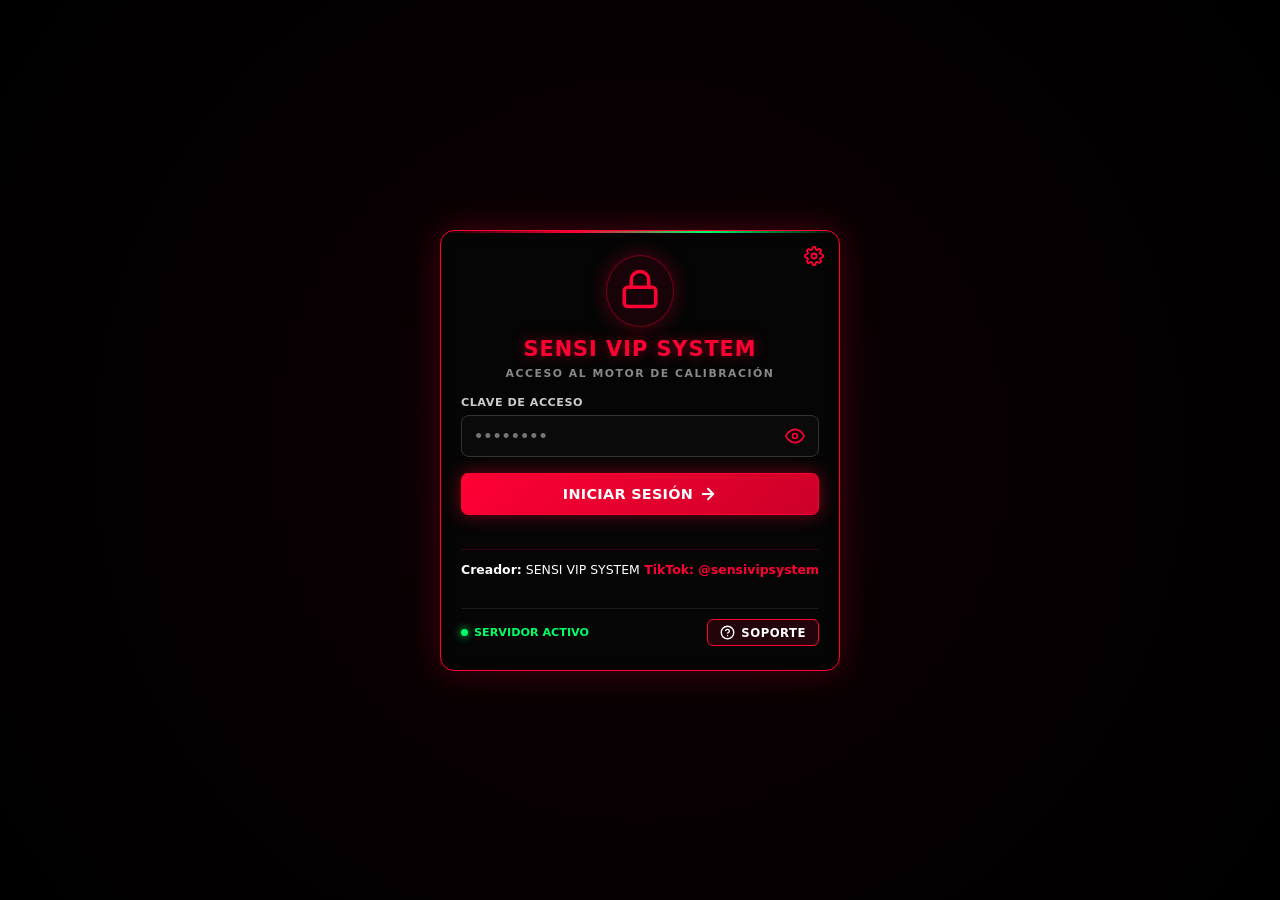
==== index.html @ 6192cde0 "Add files via upload" ====
<!DOCTYPE html>
<html lang="es">
<head>
    <meta charset="UTF-8">
    <meta name="viewport" content="width=device-width, initial-scale=1.0, maximum-scale=1.0, user-scalable=no, viewport-fit=cover">
    <meta http-equiv="Content-Security-Policy" content="default-src 'self' 'unsafe-inline' data: https:;">
    <meta http-equiv="X-Content-Type-Options" content="nosniff">
    <meta name="referrer" content="no-referrer">
    
    <!-- DESCRIPCIÓN PARA BUSCADORES -->
    <meta name="description" content="El mejor generador de sensibilidad para este 2026. Crea y ajusta sensividades perfectas para Free Fire, totalmente personalizables con sistemas inteligentes de precisión.">

    <!-- ICONO DE LA PÁGINA WEB (FAVICON REDONDO) -->
    <link rel="icon" type="image/png" href="https://ffpro12332100-lang.github.io/sensi-vip-system/a.png">
    <link rel="apple-touch-icon" href="https://ffpro12332100-lang.github.io/sensi-vip-system/a.png">

    <!-- VISTA PREVIA AUTOMÁTICA EN WHATSAPP / TELEGRAM / REDES -->
    <meta property="og:type" content="website">
    <meta property="og:title" content="SENSI VIP SYSTEM">
    <meta property="og:description" content="El mejor generador de sensibilidad para este 2026. Crea y ajusta sensividades perfectas para Free Fire, totalmente personalizables con sistemas inteligentes de precisión.">
    <meta property="og:image" content="https://ffpro12332100-lang.github.io/sensi-vip-system/a.png">
    <meta property="og:image:secure_url" content="https://ffpro12332100-lang.github.io/sensi-vip-system/a.png">
    <meta property="og:image:type" content="image/png">
    <meta property="og:image:width" content="300">
    <meta property="og:image:height" content="300">

    <!-- VERIFICACIÓN DE GOOGLE SEARCH CONSOLE -->
    <meta name="google-site-verification" content="googlee56103cd78a014b4" />

    <title>SENSI VIP SYSTEM</title>
    <link rel="stylesheet" href="styles.css">
</head>
<body>

    <!-- SECCIÓN DE LOGIN FUTURISTA HD+ -->
    <div class="login-card hd-card" id="loginCard">
        <button class="top-right-gear" onclick="abrirConfiguracion()" title="Configuración del Sistema">
            <svg width="20" height="20" viewBox="0 0 24 24" fill="none" stroke="#ff0033" stroke-width="2.2" stroke-linecap="round" stroke-linejoin="round">
                <path d="M12 15a3 3 0 1 0 0-6 3 3 0 0 0 0 6z" />
                <path d="M19.4 15a1.65 1.65 0 0 0 .33 1.82l.06.06a2 2 0 0 1 0 2.83 2 2 0 0 1-2.83 0l-.06-.06a1.65 1.65 0 0 0-1.82-.33 1.65 1.65 0 0 0-1 1.51V21a2 2 0 0 1-2 2 2 2 0 0 1-2-2v-.09A1.65 1.65 0 0 0 9 19.4a1.65 1.65 0 0 0-1.82.33l-.06.06a2 2 0 0 1-2.83 0 2 2 0 0 1 0-2.83l.06-.06a1.65 1.65 0 0 0 .33-1.82 1.65 1.65 0 0 0-1.51-1H3a2 2 0 0 1-2-2 2 2 0 0 1 2-2h.09A1.65 1.65 0 0 0 4.6 9a1.65 1.65 0 0 0-.33-1.82l-.06-.06a2 2 0 0 1 0-2.83 2 2 0 0 1 2.83 0l.06.06a1.65 1.65 0 0 0 1.82.33H9a1.65 1.65 0 0 0 1-1.51V3a2 2 0 0 1 2-2 2 2 0 0 1 2 2v.09a1.65 1.65 0 0 0 1 1.51 1.65 1.65 0 0 0 1.82-.33l.06-.06a2 2 0 0 1 2.83 0 2 2 0 0 1 0 2.83l-.06.06a1.65 1.65 0 0 0-.33 1.82V9a1.65 1.65 0 0 0 1.51 1H21a2 2 0 0 1 2 2 2 2 0 0 1-2 2h-.09a1.65 1.65 0 0 0-1.51 1z" />
            </svg>
        </button>

        <div class="login-header">
            <div class="login-logo-glow animate-pulse-glow">
                <svg width="42" height="42" viewBox="0 0 24 24" fill="none" stroke="#ff0033" stroke-width="2" stroke-linecap="round" stroke-linejoin="round">
                    <rect x="3" y="11" width="18" height="11" rx="2" ry="2"></rect>
                    <path d="M7 11V7a5 5 0 0 1 10 0v4"></path>
                </svg>
            </div>
            <h1 class="login-title">SENSI VIP SYSTEM</h1>
            <p class="login-subtitle">ACCESO AL MOTOR DE CALIBRACIÓN</p>
        </div>

        <form class="login-form" id="loginForm" onsubmit="procesarLogin(event)">
            <div class="input-group">
                <label for="loginKey">CLAVE DE ACCESO</label>
                <div class="input-wrapper">
                    <input type="password" id="loginKey" placeholder="••••••••" required autocomplete="current-password">
                    <button type="button" class="toggle-password-btn" id="togglePasswordBtn" onclick="toggleVisibilidadPassword()" title="Mostrar/Ocultar Contraseña">
                        <svg id="eyeOpenIcon" width="20" height="20" viewBox="0 0 24 24" fill="none" stroke="#ff0033" stroke-width="2" stroke-linecap="round" stroke-linejoin="round">
                            <path d="M1 12s4-8 11-8 11 8 11 8-4 8-11 8-11-8-11-8z"></path>
                            <circle cx="12" cy="12" r="3"></circle>
                        </svg>
                        <svg id="eyeClosedIcon" width="20" height="20" viewBox="0 0 24 24" fill="none" stroke="#ff0033" stroke-width="2" stroke-linecap="round" stroke-linejoin="round" style="display: none;">
                            <path d="M17.94 17.94A10.07 10.07 0 0 1 12 20c-7 0-11-8-11-8a18.45 18.45 0 0 1 5.06-5.94M9.9 4.24A9.12 9.12 0 0 1 12 4c7 0 11 8 11 8a18.5 18.5 0 0 1-2.16 3.19m-6.72-1.07a3 3 0 1 1-4.24-4.24"></path>
                            <line x1="1" y1="1" x2="23" y2="23"></line>
                        </svg>
                    </button>
                </div>
            </div>

            <div class="login-alert-box" id="loginAlertBox"></div>

            <button type="submit" class="btn btn-login" id="btnLoginBtn">
                <span>INICIAR SESIÓN</span>
                <svg width="18" height="18" viewBox="0 0 24 24" fill="none" stroke="currentColor" stroke-width="2.5" stroke-linecap="round" stroke-linejoin="round">
                    <path d="M5 12h14M12 5l7 7-7 7"/>
                </svg>
            </button>
        </form>

        <div class="login-credits-info">
            <div class="login-credits-left"><strong>Creador:</strong> <span>SENSI VIP SYSTEM</span></div>
            <div class="login-credits-right"><a href="https://www.tiktok.com/@sensivipsystem" target="_blank" rel="noopener noreferrer">TikTok: @sensivipsystem</a></div>
        </div>

        <div class="login-footer">
            <span class="status-indicator active" id="serverStatusContainer">
                <span class="dot animate-dot-pulse" id="serverStatusDot"></span> 
                <span id="serverStatusText">SERVIDOR ACTIVO</span>
            </span>

            <button type="button" class="login-support-btn" onclick="abrirModalSoporte()" title="Contactar Soporte">
                <svg width="15" height="15" viewBox="0 0 24 24" fill="none" stroke="currentColor" stroke-width="2.2" stroke-linecap="round" stroke-linejoin="round">
                    <circle cx="12" cy="12" r="10"></circle>
                    <path d="M9.09 9a3 3 0 0 1 5.83 1c0 2-3 3-3 3"></path>
                    <line x1="12" y1="17" x2="12.01" y2="17"></line>
                </svg>
                <span>Soporte</span>
            </button>
        </div>
    </div>

    <!-- APLICACIÓN PRINCIPAL HD+ -->
    <div class="app-card hd-card" id="mainApp" style="display: none;">
        <div class="header">
            <div class="title">
                SENSI VIP SYSTEM
            </div>
            <div class="header-actions">
                <div class="perf-monitor" id="perfMonitorBox" title="Estado del sistema">
                    <div class="perf-item"><span id="fpsValue">0</span>FPS</div>
                    <div class="perf-divider">|</div>
                    <div class="perf-item">C:<span id="cpuValue">0%</span></div>
                    <div class="perf-divider">|</div>
                    <div class="perf-item">G:<span id="gpuValue">0%</span></div>
                </div>

                <button class="btn-icon" onclick="abrirConfiguracion()" title="Configuración del Sistema">
                    <svg width="20" height="20" viewBox="0 0 24 24" fill="none" stroke="#ff0033" stroke-width="2.2" stroke-linecap="round" stroke-linejoin="round">
                        <path d="M12 15a3 3 0 1 0 0-6 3 3 0 0 0 0 6z" />
                        <path d="M19.4 15a1.65 1.65 0 0 0 .33 1.82l.06.06a2 2 0 0 1 0 2.83 2 2 0 0 1-2.83 0l-.06-.06a1.65 1.65 0 0 0-1.82-.33 1.65 1.65 0 0 0-1 1.51V21a2 2 0 0 1-2 2 2 2 0 0 1-2-2v-.09A1.65 1.65 0 0 0 9 19.4a1.65 1.65 0 0 0-1.82.33l-.06.06a2 2 0 0 1-2.83 0 2 2 0 0 1 0-2.83l.06-.06a1.65 1.65 0 0 0 .33-1.82 1.65 1.65 0 0 0-1.51-1H3a2 2 0 0 1-2-2 2 2 0 0 1 2-2h.09A1.65 1.65 0 0 0 4.6 9a1.65 1.65 0 0 0-.33-1.82l-.06-.06a2 2 0 0 1 0-2.83 2 2 0 0 1 2.83 0l.06.06a1.65 1.65 0 0 0 1.82.33H9a1.65 1.65 0 0 0 1-1.51V3a2 2 0 0 1 2-2 2 2 0 0 1 2 2v.09a1.65 1.65 0 0 0 1 1.51 1.65 1.65 0 0 0 1.82-.33l.06-.06a2 2 0 0 1 2.83 0 2 2 0 0 1 0 2.83l-.06.06a1.65 1.65 0 0 0-.33 1.82V9a1.65 1.65 0 0 0 1.51 1H21a2 2 0 0 1 2 2 2 2 0 0 1-2 2h-.09a1.65 1.65 0 0 0-1.51 1z" />
                    </svg>
                </button>

                <button class="btn-icon btn-logout" onclick="cerrarSesion()" title="Cerrar Sesión / Salir">
                    <svg width="20" height="20" viewBox="0 0 24 24" fill="none" stroke="#ff0033" stroke-width="2.2" stroke-linecap="round" stroke-linejoin="round">
                        <path d="M9 21H5a2 2 0 0 1-2-2V5a2 2 0 0 1 2-2h4"></path>
                        <polyline points="16 17 21 12 16 7"></polyline>
                        <line x1="21" y1="12" x2="9" y2="12"></line>
                    </svg>
                </button>
            </div>
        </div>

        <div class="user-status-banner" id="userStatusBanner">
            <div class="status-welcome-text" id="statusWelcomeText">Cargando estado...</div>
            <div class="status-timer-badge" id="statusTimerBadge">00h 00m 00s</div>
        </div>

        <div class="grid">
            <div class="field" id="fieldPhoneBrand">
                <label for="phoneBrand">Marca Teléfono</label>
                <select id="phoneBrand" onchange="evaluarSugerenciaEnTiempoReal()">
                    <option value="Samsung" selected>Samsung</option>
                    <option value="Xiaomi / POCO">Xiaomi / POCO</option>
                    <option value="Apple (iPhone)">Apple (iPhone)</option>
                    <option value="Motorola">Motorola</option>
                    <option value="Huawei">Huawei</option>
                    <option value="Honor">Honor</option>
                    <option value="Realme">Realme</option>
                    <option value="OPPO">OPPO</option>
                    <option value="vivo">vivo</option>
                    <option value="Infinix">Infinix</option>
                    <option value="TECNO">TECNO</option>
                    <option value="REDMI">REDMI</option>
                    <option value="Nokia">Nokia</option>
                    <option value="OnePlus">OnePlus</option>
                    <option value="ASUS (ROG)">ASUS (ROG)</option>
                    <option value="ZTE / RedMagic">ZTE / RedMagic</option>
                    <option value="Google Pixel">Google Pixel</option>
                </select>
            </div>

            <div class="field" id="fieldPhoneModel">
                <label for="phoneModel">Modelo Exacto</label>
                <input type="text" id="phoneModel" placeholder="Ej: Poco X3, S23..." maxlength="30">
            </div>

            <div class="field">
                <label for="sensiType">Nivel Sensi</label>
                <select id="sensiType">
                    <option value="Baja (130-145)">Baja</option>
                    <option value="Media (165-180)" selected>Media</option>
                    <option value="Alta (188-197)">Alta</option>
                </select>
            </div>

            <div class="field">
                <label for="gameMode">Modo de Juego</label>
                <select id="gameMode" onchange="evaluarSugerenciaEnTiempoReal()">
                    <option value="PVP Todo Rojo" selected>PVP Todo Rojo</option>
                    <option value="Battle Royale (BR)">Battle Royale (BR)</option>
                    <option value="Duelo de Escuadras (DE)">Duelo de Escuadras (DE)</option>
                    <option value="Lobo Solitario">Lobo Solitario</option>
                </select>
            </div>

            <div class="field">
                <label for="useDpi">DPI Pantalla</label>
                <select id="useDpi">
                    <option value="Con DPI (Máximo 593)">Con DPI (Máx 593)</option>
                    <option value="Sin DPI (Stock)">Sin DPI (Stock)</option>
                </select>
            </div>

            <div class="field">
                <label for="useBtn">Botón de Disparo</label>
                <select id="useBtn">
                    <option value="Pequeño">Pequeño</option>
                    <option value="Medio" selected>Medio</option>
                    <option value="Grande">Grande</option>
                    <option value="Omitir Botón">Omitir Botón</option>
                </select>
            </div>
        </div>

        <div class="mode-hint-box" id="modeHintBox"></div>

        <div class="btn-group">
            <button class="btn btn-std btn-glow-effect" id="btnGenLocal" onclick="ejecutarBotonGenerar()">Generar</button>
        </div>

        <div class="custom-note-box" id="customNoteBox">
            🎯 <strong>Calibración Pro:</strong> Sensibilidad calculada con algoritmos de precisión táctil para mira directa a la cabeza.
        </div>

        <div class="error-box" id="errorBox">
            <div id="errorMsg"></div>
        </div>

        <div class="results">
            <div class="res-item"><span class="res-label">General:</span><span class="res-val" id="r_gen">--</span></div>
            <div class="res-item"><span class="res-label">Mira Roja:</span><span class="res-val" id="r_red">--</span></div>
            <div class="res-item"><span class="res-label">Mira 2x:</span><span class="res-val" id="r_2x">--</span></div>
            <div class="res-item"><span class="res-label">Mira 4x:</span><span class="res-val" id="r_4x">--</span></div>
            <div class="res-item"><span class="res-label">AWM (Franco):</span><span class="res-val" id="r_awm">--</span></div>
            <div class="res-item"><span class="res-label">Cámara 360:</span><span class="res-val" id="r_cam">--</span></div>
            <div class="res-item"><span class="res-label">DPI Rec.:</span><span class="res-val" id="r_dpi">--</span></div>
            <div class="res-item"><span class="res-label">Botón Disparo:</span><span class="res-val" id="r_btn">--</span></div>
        </div>

        <div class="footer-credits">
            <div>
                <span class="creator-label">Creador:</span>
                <span class="creator-name">SENSI VIP SYSTEM</span>
            </div>
            <div>
                <span>TikTok:</span>
                <a href="https://www.tiktok.com/@sensivipsystem" target="_blank" rel="noopener noreferrer" class="tiktok-link">@sensivipsystem</a>
            </div>
        </div>

        <!-- APARTADO DE PROPIEDAD INTELECTUAL Y LICENCIA DE USO -->
        <div class="legal-box" id="legalSection">
            <div class="legal-copyright">© 2026 Jhonatan David Mazenett Villarroel. Todos los derechos reservados.</div>
            <div class="legal-header-title">AVISO DE PROPIEDAD INTELECTUAL Y LICENCIA DE USO EXCLUSIVO</div>
            <p class="legal-text">
                Todo el contenido, código fuente (incluyendo HTML, CSS, JavaScript, WebAssembly y sus derivados), arquitectura de software, algoritmos, bases de datos, diseño de interfaz de usuario (UI/UX), marcas, logotipos y material gráfico o audiovisual presente en este sitio web y aplicación son propiedad exclusiva de Jhonatan David Mazenett Villarroel y se encuentran protegidos por las leyes internacionales y nacionales de derechos de autor y propiedad intelectual.
            </p>
            <div class="legal-subtitle">USO EN HOSTING O PÁGINA WEB:</div>
            <p class="legal-text">
                Si el creador ha publicado o alojado esta aplicación en un hosting o sitio web, se puede utilizar libremente y sin límites.
            </p>
            <div class="legal-subtitle">QUEDA ESTRICTAMENTE PROHIBIDO:</div>
            <ol class="legal-list">
                <li>La copia, reproducción, distribución, modificación, venta, sublicenciamiento o comercialización total o parcial de cualquier componente del sistema.</li>
                <li>La ingeniería inversa, descompilación, desmontaje, desensamblado o intento de extracción de código fuente, lógica de negocio o algoritmos.</li>
                <li>La extracción automatizada de datos (web scraping, data mining) o el alojamiento no autorizado en servidores de terceros (mirroring).</li>
                <li>El uso de fragmentos de código, funciones o estilos para la creación de obras derivadas o aplicaciones competidoras.</li>
            </ol>
            <div class="legal-subtitle">LICENCIA LIMITADA DE NAVEGACIÓN:</div>
            <p class="legal-text">
                Se concede al usuario una licencia temporal, limitada, revocable y no exclusiva únicamente para cargar y visualizar este sitio web mediante un navegador web estándar con fines strictly personales. La ejecución técnica necesaria en la memoria del navegador no constituye en ningún caso la transferencia de ningún derecho de propiedad intelectual sobre el software.
            </p>
            <div class="legal-contact">
                Contacto para autorizaciones o licencias comerciales: <a href="mailto:sanbranoricmaryis@gmail.com">sanbranoricmaryis@gmail.com</a>
            </div>
        </div>
    </div>

    <!-- MODALES -->
    <div class="modal" id="soporteModal">
        <div class="modal-box hd-modal" style="max-width: 420px; text-align: center;">
            <div class="modal-title" style="justify-content: center; color: #ff0033;">🛠️ SOPORTE TÉCNICO VIP</div>
            <div class="support-modal-body">
                <p class="support-modal-text">
                    💬 <strong>Centro de Atención:</strong> Este canal es exclusivamente para hacer preguntas, realizar consultas o informar sobre errores, bugs e inconvenientes con la aplicación.<br><br>
                    🔑 <strong>Obtener Contraseña:</strong> Para obtener una contraseña puede comprarla o hacer publicidad al generador de sensibilidad y al creador o darle like a todos los vídeos del creador.<br><br>
                    🚫 <strong>Advertencia de Seguridad:</strong> Cualquier usuario que haga spam, busque problemas o realice acciones fuera de los límites permitidos será <strong>bloqueado de inmediato</strong> de forma permanente.
                </p>
                <div class="whatsapp-buttons-container">
                    <a href="https://wa.me/584169979381" target="_blank" rel="noopener noreferrer" class="whatsapp-btn">
                        <svg width="22" height="22" viewBox="0 0 24 24" fill="none" stroke="currentColor" stroke-width="2" stroke-linecap="round" stroke-linejoin="round">
                            <path d="M21 11.5a8.38 8.38 0 0 1-.9 3.8 8.5 8.5 0 0 1-7.6 4.7 8.38 8.38 0 0 1-3.8-.9L3 21l1.9-5.7a8.38 8.38 0 0 1-.9-3.8 8.5 8.5 0 0 1 4.7-7.6 8.38 8.38 0 0 1 3.8-.9h.5a8.48 8.48 0 0 1 8 8v.5z"/>
                        </svg>
                        <div class="wa-btn-text">
                            <span>Soporte Principal</span>
                        </div>
                    </a>
                    <a href="https://wa.me/584147817965" target="_blank" rel="noopener noreferrer" class="whatsapp-btn">
                        <svg width="22" height="22" viewBox="0 0 24 24" fill="none" stroke="currentColor" stroke-width="2" stroke-linecap="round" stroke-linejoin="round">
                            <path d="M21 11.5a8.38 8.38 0 0 1-.9 3.8 8.5 8.5 0 0 1-7.6 4.7 8.38 8.38 0 0 1-3.8-.9L3 21l1.9-5.7a8.38 8.38 0 0 1-.9-3.8 8.5 8.5 0 0 1 4.7-7.6 8.38 8.38 0 0 1 3.8-.9h.5a8.48 8.48 0 0 1 8 8v.5z"/>
                        </svg>
                        <div class="wa-btn-text">
                            <span>Soporte Secundario</span>
                        </div>
                    </a>
                    <a href="https://t.me/free_1_34" target="_blank" rel="noopener noreferrer" class="telegram-btn">
                        <svg width="22" height="22" viewBox="0 0 24 24" fill="none" stroke="currentColor" stroke-width="2" stroke-linecap="round" stroke-linejoin="round">
                            <line x1="22" y1="2" x2="11" y2="13"></line>
                            <polygon points="22 2 15 22 11 13 2 9 22 2"></polygon>
                        </svg>
                        <div class="wa-btn-text">
                            <span>Soporte Telegram</span>
                            <small>@free_1_34</small>
                        </div>
                    </a>
                </div>
            </div>
            <button class="btn btn-std" onclick="cerrarModalSoporte()" style="background:#ff0033; color:#000; margin-top: 10px;">CERRAR</button>
        </div>
    </div>

    <!-- MODAL DE CONFIGURACIÓN CON EL CENTRO AVANZADO VIP -->
    <div class="modal" id="aiModal">
        <div class="modal-box hd-modal">
            <div class="modal-title">Configuración del Sistema</div>
            <label style="color:#ff0033; font-size:0.75rem;">Opciones de Rendimiento y Sistema:</label>

            <div class="setting-toggle-row">
                <div style="display: flex; align-items: center; gap: 8px;">
                    <span class="setting-toggle-label">🌐 Quitar Marca y Modelo (Sensi Universal)</span>
                    <button type="button" class="help-circle-btn" onclick="mostrarInfoSensiUniversal(event)" title="Más información">?</button>
                </div>
                <input type="checkbox" id="universalSensiToggle" onchange="aplicarModoUniversal(this.checked)">
            </div>

            <div class="setting-toggle-row">
                <span class="setting-toggle-label">👁️ Ocultar Propiedad Intelectual</span>
                <input type="checkbox" id="hideLegalToggle" onchange="aplicarOcultarLegal(this.checked)">
            </div>

            <div class="setting-toggle-row">
                <span class="setting-toggle-label">⚡ Aceleración por Hardware (GPU Render)</span>
                <input type="checkbox" id="gpuAccelToggle" checked>
            </div>

            <div class="setting-toggle-row">
                <span class="setting-toggle-label">Respuesta Háptica (Vibración)</span>
                <input type="checkbox" id="vibrationToggle" checked>
            </div>

            <div class="setting-toggle-row">
                <span class="setting-toggle-label">Efectos de Sonido Táctiles</span>
                <input type="checkbox" id="soundToggle" checked>
            </div>

            <div class="setting-toggle-row">
                <span class="setting-toggle-label">Modo Ahorro Batería y CPU Extremo</span>
                <input type="checkbox" id="batterySaverToggle" onchange="aplicarModoAhorro()">
            </div>

            <!-- CENTRO AVANZADO VIP -->
            <div class="advanced-center-section">
                <label class="advanced-center-title">🔥 CENTRO AVANZADO GARENA VIP</label>
                <div class="advanced-center-grid">
                    <a href="https://ffsoporte.garena.com/hc/es-419" target="_blank" rel="noopener noreferrer" class="advanced-btn">
                        <svg width="16" height="16" viewBox="0 0 24 24" fill="none" stroke="currentColor" stroke-width="2" stroke-linecap="round" stroke-linejoin="round">
                            <path d="M18 13v6a2 2 0 0 1-2 2H5a2 2 0 0 1-2-2V8a2 2 0 0 1 2-2h6"></path>
                            <polyline points="15 3 21 3 21 9"></polyline>
                            <line x1="10" y1="14" x2="21" y2="3"></line>
                        </svg>
                        <span>Soporte Garena Oficial</span>
                    </a>
                    <a href="https://pagostore.garena.com/" target="_blank" rel="noopener noreferrer" class="advanced-btn">
                        <svg width="16" height="16" viewBox="0 0 24 24" fill="none" stroke="currentColor" stroke-width="2" stroke-linecap="round" stroke-linejoin="round">
                            <rect x="1" y="4" width="22" height="16" rx="2" ry="2"></rect>
                            <line x1="1" y1="10" x2="23" y2="10"></line>
                        </svg>
                        <span>Recarga Garena Oficial</span>
                    </a>
                    <a href="https://reward.ff.garena.com/" target="_blank" rel="noopener noreferrer" class="advanced-btn">
                        <svg width="16" height="16" viewBox="0 0 24 24" fill="none" stroke="currentColor" stroke-width="2" stroke-linecap="round" stroke-linejoin="round">
                            <path d="M20 12v10H4V12"></path>
                            <path d="M22 7H2v5h20V7z"></path>
                            <path d="M12 22V7"></path>
                            <path d="M12 7H7.5a2.5 2.5 0 0 1 0-5C11 2 12 7 12 7z"></path>
                            <path d="M12 7h4.5a2.5 2.5 0 0 0 0-5C13 2 12 7 12 7z"></path>
                        </svg>
                        <span>Canjear Código Garena</span>
                    </a>
                    <a href="https://somosgamerslatam.com/" target="_blank" rel="noopener noreferrer" class="advanced-btn">
                        <svg width="16" height="16" viewBox="0 0 24 24" fill="none" stroke="currentColor" stroke-width="2" stroke-linecap="round" stroke-linejoin="round">
                            <polygon points="12 2 15.09 8.26 22 9.27 17 14.14 18.18 21.02 12 17.77 5.82 21.02 7 14.14 2 9.27 8.91 8.26 12 2"></polygon>
                        </svg>
                        <span>Recarga Somos Gamers Latam</span>
                    </a>
                </div>
            </div>

            <button class="btn btn-std" onclick="guardarConfiguracion()" style="background:#ff0033; color:#000; margin-top: 6px;">Guardar Ajustes</button>
            <button class="btn btn-std" onclick="toggleModal(false)">Cancelar</button>
        </div>
    </div>

    <div class="modal" id="infoUniversalModal">
        <div class="modal-box hd-modal" style="max-width: 420px; text-align: center;">
            <div class="modal-title" style="justify-content: center; color: #ff0033;">🌐 SENSI UNIVERSAL</div>
            <div style="font-size: 0.85rem; color: #e0e0e0; line-height: 1.5; text-align: left; background: #0a0a0a; padding: 12px; border-radius: 8px; border: 1px solid rgba(255, 0, 51, 0.3);">
                <p style="margin-bottom: 10px;">Esta función quita la marca y el modelo exacto para generar una <strong>Sensibilidad Universal (Multi-Dispositivo)</strong>.</p>
                <p>🎯 <strong>¿Para qué sirve?</strong> Es ideal para compartir tus configuraciones con amigos, seguidores en TikTok o la comunidad de Free Fire.</p>
            </div>
            <button class="btn btn-std" onclick="cerrarInfoSensiUniversal()" style="background:#ff0033; color:#000; margin-top: 5px;">ENTENDIDO</button>
        </div>
    </div>

    <div class="loader-modal" id="loaderModal">
        <div class="loader-box">
            <div class="loader-status" id="loaderStatusText">⚡ PROCESANDO...</div>
            <div class="loader-percent" id="loaderPercentText">0%</div>
            <div class="progress-bar-bg">
                <div class="progress-bar-fill" id="loaderProgressBarFill"></div>
            </div>
        </div>
    </div>

    <script src="script.js"></script>
</body>
</html>
---- styles.css ----
/* --- BLOQUEO DE SELECCIÓN DE TEXTO ANTI-COPIA GLOBAL --- */
html, body, *, *::before, *::after {
    -webkit-user-select: none !important;
    -moz-user-select: none !important;
    -ms-user-select: none !important;
    user-select: none !important;
    -webkit-touch-callout: none !important;
}

html {
    -webkit-text-size-adjust: 100%;
    -webkit-font-smoothing: antialiased;
    -moz-osx-font-smoothing: grayscale;
    text-rendering: optimizeLegibility;
}

*, *::before, *::after {
    box-sizing: border-box;
    margin: 0;
    padding: 0;
    font-family: system-ui, -apple-system, BlinkMacSystemFont, "Segoe UI", Roboto, sans-serif;
    -webkit-tap-highlight-color: transparent;
    touch-action: manipulation;
}

body {
    background-color: #000000;
    color: #ffffff;
    display: flex;
    justify-content: center;
    align-items: center;
    min-height: 100vh;
    padding: 10px;
    contain: content;
    background-image: radial-gradient(circle at center, #0e0005 0%, #000000 100%);
    overflow-x: hidden;
}

@keyframes cardEntrance {
    0% { opacity: 0; transform: translateY(18px) scale(0.97); }
    100% { opacity: 1; transform: translateY(0) scale(1); }
}

@keyframes pulseGlow {
    0%, 100% { box-shadow: 0 0 20px rgba(255, 0, 51, 0.35); border-color: rgba(255, 0, 51, 0.6); }
    50% { box-shadow: 0 0 35px rgba(255, 0, 51, 0.75); border-color: rgba(255, 0, 51, 1); }
}

@keyframes dotPulse {
    0%, 100% { transform: scale(1); }
    50% { transform: scale(1.3); }
}

@keyframes shakeError {
    0%, 100% { transform: translateX(0); }
    20%, 60% { transform: translateX(-8px); }
    40%, 80% { transform: translateX(8px); }
}

.hd-card {
    animation: cardEntrance 0.45s cubic-bezier(0.16, 1, 0.3, 1) forwards;
    will-change: transform, opacity;
}

.animate-pulse-glow { animation: pulseGlow 3s infinite ease-in-out; }
.animate-dot-pulse { animation: dotPulse 1.8s infinite ease-in-out; }
.shake-effect { animation: shakeError 0.4s ease-in-out; }

/* ESTILOS DEL LOGIN FUTURISTA HD+ */
.login-card {
    background: #050505;
    border: 1.8px solid #ff0033;
    border-radius: 14px;
    width: 100%;
    max-width: 400px;
    padding: 24px 20px;
    box-shadow: 0 0 35px rgba(255, 0, 51, 0.25), inset 0 0 15px rgba(255, 0, 51, 0.05);
    display: flex;
    flex-direction: column;
    gap: 16px;
    position: relative;
    overflow: hidden;
    backdrop-filter: blur(10px);
}

.login-card::before {
    content: '';
    position: absolute;
    top: 0; left: 0; right: 0;
    height: 2px;
    background: linear-gradient(90deg, transparent, #ff0033, #00ff66, transparent);
}

.top-right-gear {
    position: absolute;
    top: 15px;
    right: 15px;
    background: transparent;
    border: none;
    cursor: pointer;
    z-index: 10;
    transition: transform 0.3s cubic-bezier(0.175, 0.885, 0.32, 1.275);
}

.top-right-gear:hover { transform: rotate(90deg) scale(1.1); }

.login-header {
    text-align: center;
    display: flex;
    flex-direction: column;
    align-items: center;
    gap: 6px;
}

.login-logo-glow {
    background: rgba(255, 0, 51, 0.08);
    border: 1px solid rgba(255, 0, 51, 0.4);
    padding: 12px;
    border-radius: 50%;
    box-shadow: 0 0 20px rgba(255, 0, 51, 0.3);
    margin-bottom: 4px;
}

.login-title {
    color: #ff0033;
    font-size: 1.3rem;
    font-weight: 900;
    letter-spacing: 1px;
    text-shadow: 0 0 12px rgba(255, 0, 51, 0.5);
}

.login-subtitle {
    font-size: 0.68rem;
    color: #888888;
    font-weight: 800;
    letter-spacing: 1.5px;
}

.login-form {
    display: flex;
    flex-direction: column;
    gap: 14px;
}

.input-group {
    display: flex;
    flex-direction: column;
    gap: 6px;
}

.input-group label {
    font-size: 0.7rem;
    color: #cccccc;
    font-weight: 800;
    letter-spacing: 0.5px;
}

.input-wrapper {
    position: relative;
    display: flex;
    align-items: center;
}

.input-wrapper input {
    background: #0a0a0a;
    border: 1.2px solid #333333;
    color: #ffffff;
    padding: 12px 42px 12px 12px;
    border-radius: 8px;
    font-size: 0.9rem;
    width: 100%;
    transition: all 0.25s ease;
}

.input-wrapper input:focus {
    border-color: #ff0033;
    box-shadow: 0 0 12px rgba(255, 0, 51, 0.4);
    outline: none;
}

.toggle-password-btn {
    position: absolute;
    right: 10px;
    background: transparent;
    border: none;
    cursor: pointer;
    padding: 4px;
    display: flex;
    align-items: center;
    justify-content: center;
    transition: transform 0.2s ease;
    z-index: 5;
}

.toggle-password-btn:hover { transform: scale(1.12); }
.toggle-password-btn:active { transform: scale(0.92); }

.login-alert-box {
    display: none;
    background: rgba(255, 0, 51, 0.12);
    border: 1.2px solid #ff0033;
    color: #ff3344;
    padding: 10px 12px;
    border-radius: 7px;
    font-size: 0.8rem;
    font-weight: 700;
    text-align: center;
    line-height: 1.35;
    box-shadow: 0 0 12px rgba(255, 0, 51, 0.2);
}

.btn-login {
    background: linear-gradient(135deg, #ff0033 0%, #cc0029 100%);
    color: #ffffff;
    border: none;
    padding: 12px;
    border-radius: 8px;
    font-weight: 900;
    font-size: 0.95rem;
    letter-spacing: 1px;
    cursor: pointer;
    display: flex;
    align-items: center;
    justify-content: center;
    gap: 8px;
    margin-top: 2px;
    box-shadow: 0 0 18px rgba(255, 0, 51, 0.45);
    transition: transform 0.15s ease, filter 0.2s ease, box-shadow 0.2s ease;
}

.btn-login:hover {
    box-shadow: 0 0 25px rgba(255, 0, 51, 0.7);
    filter: brightness(1.1);
}

.btn-login:active {
    transform: scale(0.97);
    filter: brightness(0.9);
}

.login-credits-info {
    margin-top: 18px;
    padding-top: 12px;
    border-top: 1px solid rgba(255, 0, 51, 0.2);
    font-size: 0.78rem;
    display: flex;
    justify-content: space-between;
    align-items: center;
}

.login-credits-left { color: #ffffff; text-align: left; }
.login-credits-left span { color: #ffffff; }
.login-credits-right { text-align: right; }
.login-credits-right a {
    color: #ff0033;
    text-decoration: none;
    font-weight: 700;
    transition: color 0.2s ease, text-shadow 0.2s ease;
}
.login-credits-right a:hover {
    text-decoration: underline;
    text-shadow: 0 0 8px rgba(255, 0, 51, 0.6);
}

.login-footer {
    display: flex;
    justify-content: space-between;
    align-items: center;
    padding-top: 10px;
    margin-top: 15px;
    border-top: 1px solid rgba(255, 255, 255, 0.08);
}

.status-indicator {
    font-size: 0.7rem;
    font-weight: 800;
    display: flex;
    align-items: center;
    gap: 6px;
}

.status-indicator .dot {
    width: 7px;
    height: 7px;
    border-radius: 50%;
}

.status-indicator.active { color: #00ff66; }
.status-indicator.active .dot { background-color: #00ff66; box-shadow: 0 0 8px #00ff66; }

.status-indicator.inactive { color: #ff0033; }
.status-indicator.inactive .dot { background-color: #ff0033; box-shadow: 0 0 8px #ff0033; }

.login-support-btn {
    background: rgba(255, 0, 51, 0.12);
    border: 1px solid #ff0033;
    color: #ffffff;
    padding: 5px 12px;
    border-radius: 6px;
    font-size: 0.73rem;
    font-weight: 800;
    cursor: pointer;
    display: flex;
    align-items: center;
    gap: 6px;
    transition: all 0.2s ease;
    text-transform: uppercase;
    letter-spacing: 0.5px;
}

.login-support-btn:hover {
    background: #ff0033;
    color: #000000;
    box-shadow: 0 0 12px rgba(255, 0, 51, 0.6);
    transform: translateY(-1px);
}

.login-support-btn:active { transform: scale(0.95); }

.support-modal-body { padding: 10px 0; }

.support-modal-text {
    font-size: 0.82rem;
    color: #dddddd;
    margin-bottom: 14px;
    line-height: 1.45;
    text-align: left;
    background: #0a0a0a;
    padding: 12px;
    border-radius: 8px;
    border-left: 3.5px solid #ff0033;
}

.whatsapp-buttons-container {
    display: flex;
    flex-direction: column;
    gap: 10px;
}

.whatsapp-btn {
    display: flex;
    align-items: center;
    justify-content: center;
    gap: 12px;
    background: #0b150f;
    border: 1.5px solid #25D366;
    color: #25D366;
    text-decoration: none;
    padding: 10px 14px;
    border-radius: 8px;
    transition: all 0.25s ease;
    box-shadow: 0 0 10px rgba(37, 211, 102, 0.15);
}

.whatsapp-btn:hover {
    background: #25D366;
    color: #000000;
    box-shadow: 0 0 18px rgba(37, 211, 102, 0.5);
    transform: translateY(-2px);
}

.telegram-btn {
    display: flex;
    align-items: center;
    justify-content: center;
    gap: 12px;
    background: #091a24;
    border: 1.5px solid #0088cc;
    color: #0088cc;
    text-decoration: none;
    padding: 10px 14px;
    border-radius: 8px;
    transition: all 0.25s ease;
    box-shadow: 0 0 10px rgba(0, 136, 204, 0.15);
}

.telegram-btn:hover {
    background: #0088cc;
    color: #000000;
    box-shadow: 0 0 18px rgba(0, 136, 204, 0.5);
    transform: translateY(-2px);
}

.wa-btn-text {
    display: flex;
    flex-direction: column;
    align-items: flex-start;
    line-height: 1.2;
}

.wa-btn-text span {
    font-size: 0.82rem;
    font-weight: 800;
    text-transform: uppercase;
}

.wa-btn-text small {
    font-size: 0.78rem;
    font-weight: 700;
    opacity: 0.9;
}

/* ESTILOS PRINCIPALES DE LA APLICACIÓN */
.app-card {
    background: #050505;
    border: 1.8px solid #ff0033;
    border-radius: 12px;
    width: 100%;
    max-width: 552px;
    padding: 16px;
    transform: translateZ(0);
    backface-visibility: hidden;
    box-shadow: 0 0 28px rgba(255, 0, 51, 0.28);
}

.header {
    display: flex;
    justify-content: space-between;
    align-items: center;
    margin-bottom: 12px;
    padding-bottom: 8px;
    border-bottom: 1.5px solid rgba(255, 0, 51, 0.45);
}

.title {
    color: #ff0033;
    font-weight: 900;
    font-size: 1.1rem;
    letter-spacing: 0.6px;
    display: flex;
    align-items: center;
    gap: 7px;
    text-shadow: 0 0 10px rgba(255, 0, 51, 0.5);
}

.header-actions {
    display: flex;
    align-items: center;
    gap: 8px;
}

/* BANNER DE BIENVENIDA Y TEMPORIZADOR VIP */
.user-status-banner {
    background: rgba(255, 0, 51, 0.08);
    border: 1.2px solid #ff0033;
    border-radius: 8px;
    padding: 10px 14px;
    margin-bottom: 12px;
    display: flex;
    justify-content: space-between;
    align-items: center;
    gap: 10px;
    box-shadow: 0 0 15px rgba(255, 0, 51, 0.2);
}

.status-welcome-text {
    font-size: 0.82rem;
    font-weight: 800;
    color: #ffffff;
    display: flex;
    align-items: center;
    gap: 6px;
}

.status-welcome-text span {
    color: #00ff66;
}

.status-timer-badge {
    background: #000000;
    border: 1px solid #00ff66;
    color: #00ff66;
    padding: 4px 10px;
    border-radius: 6px;
    font-size: 0.8rem;
    font-weight: 900;
    font-family: monospace;
    letter-spacing: 0.5px;
    box-shadow: 0 0 8px rgba(0, 255, 102, 0.25);
    white-space: nowrap;
}

.perf-monitor {
    background: #000000;
    border: 1px solid #00ff66;
    color: #00ff66;
    padding: 4px 8px;
    border-radius: 6px;
    font-size: 0.76rem;
    font-weight: 800;
    font-family: monospace;
    display: flex;
    align-items: center;
    gap: 6px;
    box-shadow: 0 0 8px rgba(0, 255, 102, 0.2);
}

.perf-item { display: flex; align-items: center; gap: 2px; }
.perf-divider { color: #333333; }

.btn-icon {
    background: #000000;
    border: 1.5px solid #ff0033;
    color: #ffffff;
    width: 38px;
    height: 38px;
    border-radius: 7px;
    cursor: pointer;
    display: flex;
    align-items: center;
    justify-content: center;
    transition: transform 0.15s ease, border-color 0.2s ease, box-shadow 0.2s ease;
}

.btn-icon:hover { box-shadow: 0 0 10px rgba(255, 0, 51, 0.4); }
.btn-icon:active { opacity: 0.75; transform: scale(0.92); }

.grid {
    display: grid;
    grid-template-columns: 1fr 1fr;
    gap: 8px;
    margin-bottom: 10px;
}

.field { display: flex; flex-direction: column; gap: 3px; }

label {
    font-size: 0.75rem;
    color: #eeeeee;
    font-weight: 800;
    text-transform: uppercase;
    letter-spacing: 0.4px;
}

select, input {
    background: #0a0a0a;
    color: #ffffff;
    border: 1.2px solid #ff0033;
    padding: 8px 10px;
    border-radius: 6px;
    font-size: 0.9rem;
    font-weight: 600;
    outline: none;
    width: 100%;
    transition: border-color 0.2s ease, box-shadow 0.2s ease, opacity 0.2s ease;
}

select:focus, input:focus {
    border-color: #00ff66;
    box-shadow: 0 0 8px rgba(0, 255, 102, 0.35);
}

input[type="checkbox"] {
    width: 18px;
    height: 18px;
    accent-color: #ff0033;
    cursor: pointer;
}

.mode-hint-box {
    background: rgba(10, 10, 10, 0.95);
    border: 1.2px solid #ff0033;
    color: #ffffff;
    padding: 8px 12px;
    border-radius: 7px;
    font-size: 0.82rem;
    margin-bottom: 10px;
    line-height: 1.4;
    box-shadow: 0 2px 10px rgba(255, 0, 51, 0.2);
}

.hint-header {
    font-weight: 800;
    color: #ff0033;
    margin-bottom: 4px;
    font-size: 0.85rem;
}

.hint-list { list-style: none; padding-left: 0; margin: 0; }
.hint-list li { margin-bottom: 3px; }
.hint-highlight { color: #00ff66; font-weight: 700; }

.custom-note-box {
    background: rgba(255, 0, 51, 0.08);
    border: 1px solid rgba(255, 0, 51, 0.3);
    border-radius: 7px;
    padding: 10px;
    font-size: 0.8rem;
    color: #e0e0e0;
    margin-bottom: 10px;
    line-height: 1.4;
    display: none;
}

.error-box {
    display: none;
    background: rgba(255, 0, 51, 0.15);
    border: 1px solid #ff0033;
    color: #ff3344;
    padding: 10px;
    border-radius: 7px;
    font-size: 0.8rem;
    margin-bottom: 10px;
    text-align: center;
}

.btn-group { display: grid; grid-template-columns: 1fr; gap: 8px; margin-bottom: 10px; }

.btn {
    padding: 11px;
    border-radius: 7px;
    border: 1.5px solid #ff0033;
    font-weight: 900;
    font-size: 0.9rem;
    cursor: pointer;
    display: flex;
    align-items: center;
    justify-content: center;
    gap: 6px;
    text-transform: uppercase;
    letter-spacing: 0.3px;
    transition: transform 0.08s linear, box-shadow 0.2s ease;
}

.btn:active { opacity: 0.75; transform: scale(0.98); }
.btn-std { background: #000000; color: #ffffff; width: 100%; }

.btn-glow-effect {
    background: linear-gradient(135deg, #ff0033 0%, #cc0029 100%);
    color: #ffffff;
    box-shadow: 0 0 15px rgba(255, 0, 51, 0.4);
}

.btn-glow-effect:hover { box-shadow: 0 0 22px rgba(255, 0, 51, 0.7); }

.results {
    background: #000000;
    border: 1.5px solid #ff0033;
    border-radius: 8px;
    padding: 8px;
    display: grid;
    grid-template-columns: 1fr 1fr;
    gap: 6px;
    box-shadow: inset 0 0 10px rgba(255, 0, 51, 0.15);
}

.res-item {
    display: flex;
    justify-content: space-between;
    align-items: center;
    background: #080808;
    padding: 7px 9px;
    border-radius: 5px;
    font-size: 0.85rem;
    border-left: 3.5px solid #ff0033;
}

.res-label { color: #ffffff; font-weight: 700; }
.res-val { font-weight: 900; color: #ff0033; font-size: 1rem; }

.footer-credits {
    margin-top: 12px;
    padding-top: 10px;
    border-top: 1px solid rgba(255, 255, 255, 0.12);
    display: flex;
    justify-content: space-between;
    align-items: center;
    font-size: 14px;
    color: #ff3b30;
}

.footer-credits .creator-name { color: #ffffff; font-weight: 900; }
.footer-credits .tiktok-link { color: #ff3b30; font-weight: 600; text-decoration: none; border-bottom: 1.5px solid #ff3b30; }

/* ESTILOS DEL APARTADO DE PROPIEDAD INTELECTUAL */
.legal-box {
    margin-top: 14px;
    padding: 12px;
    background: #060606;
    border: 1.2px solid rgba(255, 0, 51, 0.4);
    border-radius: 8px;
    text-align: left;
    box-shadow: inset 0 0 10px rgba(255, 0, 51, 0.05);
}

.legal-copyright {
    color: #00ff66;
    font-size: 0.75rem;
    font-weight: 800;
    margin-bottom: 6px;
    letter-spacing: 0.3px;
}

.legal-header-title {
    color: #ff0033;
    font-size: 0.78rem;
    font-weight: 900;
    margin-bottom: 8px;
    letter-spacing: 0.4px;
    text-transform: uppercase;
}

.legal-subtitle {
    color: #ff0033;
    font-size: 0.73rem;
    font-weight: 800;
    margin-top: 8px;
    margin-bottom: 4px;
    letter-spacing: 0.3px;
}

.legal-text {
    font-size: 0.72rem;
    color: #bbbbbb;
    line-height: 1.4;
    margin-bottom: 6px;
}

.legal-list {
    font-size: 0.72rem;
    color: #bbbbbb;
    padding-left: 18px;
    line-height: 1.4;
    margin-bottom: 6px;
}

.legal-list li {
    margin-bottom: 3px;
}

.legal-contact {
    font-size: 0.73rem;
    color: #ffffff;
    margin-top: 8px;
    padding-top: 6px;
    border-top: 1px dashed rgba(255, 0, 51, 0.3);
    font-weight: 700;
}

.legal-contact a {
    color: #ff0033;
    text-decoration: none;
}

.legal-contact a:hover {
    text-decoration: underline;
}

.modal {
    position: fixed;
    inset: 0;
    background: rgba(0,0,0,0.94);
    display: none;
    justify-content: center;
    align-items: center;
    z-index: 99;
    padding: 14px;
    backdrop-filter: blur(8px);
}

.modal-box {
    background: #050505;
    border: 1.8px solid #ff0033;
    padding: 16px;
    border-radius: 10px;
    width: 100%;
    max-width: 500px;
    display: flex;
    flex-direction: column;
    gap: 12px;
    max-height: 88vh;
    overflow-y: auto;
    box-shadow: 0 0 35px rgba(255, 0, 51, 0.35);
}

.setting-toggle-row {
    display: flex;
    justify-content: space-between;
    align-items: center;
    padding: 8px 0;
    border-bottom: 1px solid rgba(255, 255, 255, 0.05);
}

.setting-toggle-label {
    font-size: 0.82rem;
    color: #dddddd;
    font-weight: 600;
}

.help-circle-btn {
    background: #ff0033;
    color: #000000;
    border: none;
    border-radius: 50%;
    width: 18px;
    height: 18px;
    font-size: 0.7rem;
    font-weight: 900;
    cursor: pointer;
    display: inline-flex;
    align-items: center;
    justify-content: center;
}

/* CENTRO AVANZADO VIP */
.advanced-center-section {
    margin-top: 6px;
    padding-top: 10px;
    border-top: 1.2px solid rgba(255, 0, 51, 0.35);
    display: flex;
    flex-direction: column;
    gap: 8px;
}

.advanced-center-title {
    color: #ff0033;
    font-size: 0.78rem;
    font-weight: 900;
    letter-spacing: 0.5px;
    text-transform: uppercase;
    display: block;
}

.advanced-center-grid {
    display: grid;
    grid-template-columns: 1fr 1fr;
    gap: 8px;
}

.advanced-btn {
    background: #0a0a0a;
    border: 1.2px solid #ff0033;
    color: #ffffff;
    padding: 9px 8px;
    border-radius: 7px;
    font-size: 0.73rem;
    font-weight: 800;
    text-decoration: none;
    display: flex;
    align-items: center;
    justify-content: center;
    gap: 6px;
    text-align: center;
    transition: all 0.22s ease;
    box-shadow: 0 0 8px rgba(255, 0, 51, 0.15);
}

.advanced-btn svg {
    stroke: #ff0033;
    transition: stroke 0.22s ease;
}

.advanced-btn:hover {
    background: #ff0033;
    color: #000000;
    box-shadow: 0 0 15px rgba(255, 0, 51, 0.5);
}

.advanced-btn:hover svg {
    stroke: #000000;
}

/* MODAL CARGADOR DE PROCESAMIENTO */
.loader-modal {
    position: fixed;
    inset: 0;
    background: rgba(0, 0, 0, 0.85);
    display: none;
    justify-content: center;
    align-items: center;
    z-index: 100;
    backdrop-filter: blur(5px);
}

.loader-box {
    background: #050505;
    border: 1.8px solid #ff0033;
    border-radius: 12px;
    padding: 20px;
    width: 280px;
    text-align: center;
    box-shadow: 0 0 30px rgba(255, 0, 51, 0.4);
}

.loader-status {
    color: #ff0033;
    font-size: 0.85rem;
    font-weight: 900;
    margin-bottom: 8px;
    letter-spacing: 0.5px;
}

.loader-percent {
    color: #ffffff;
    font-size: 1.2rem;
    font-weight: 900;
    margin-bottom: 12px;
}

.progress-bar-bg {
    background: #111111;
    border: 1px solid #333333;
    height: 10px;
    border-radius: 5px;
    overflow: hidden;
}

.progress-bar-fill {
    background: linear-gradient(90deg, #ff0033, #00ff66);
    height: 100%;
    width: 0%;
    transition: width 0.05s linear;
}
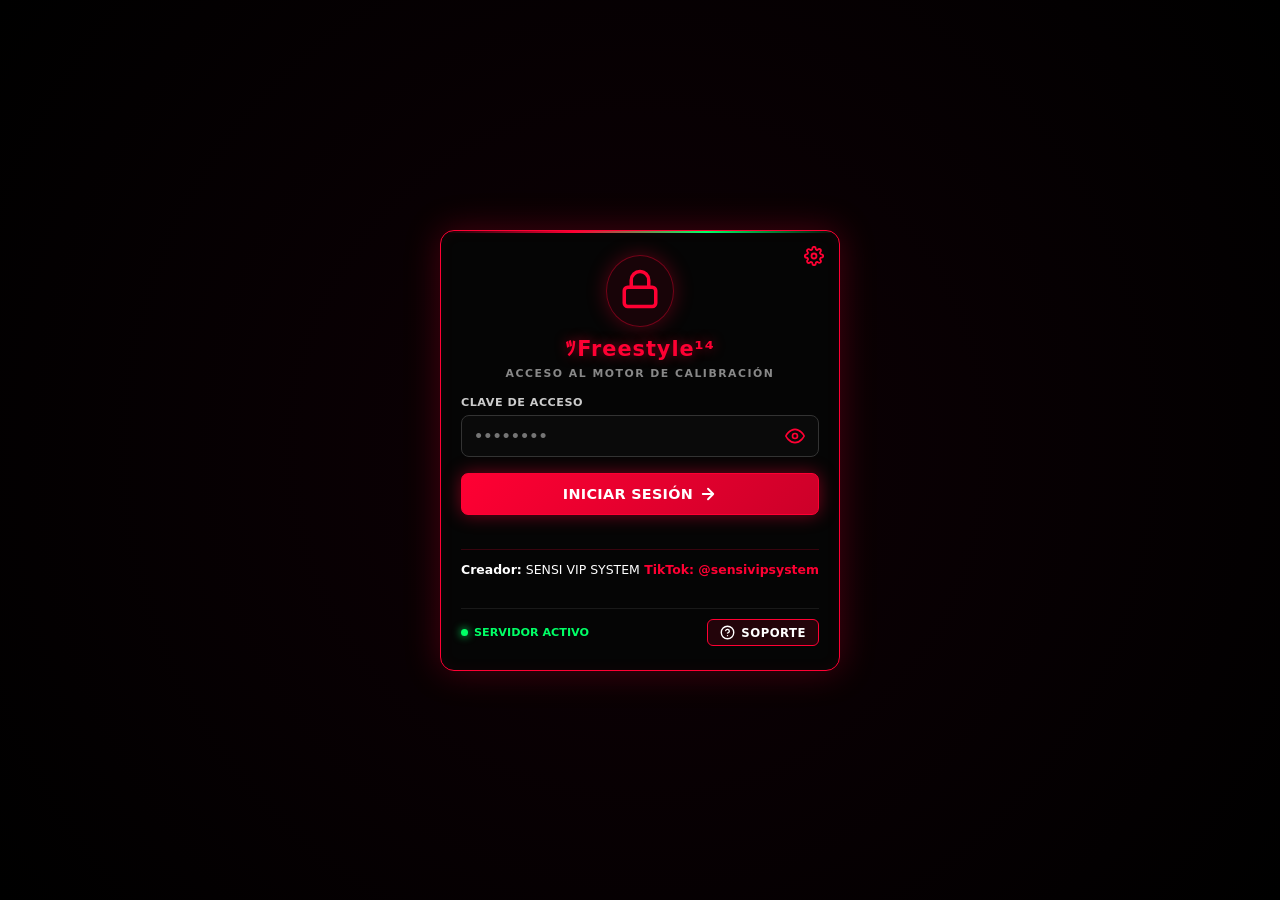
==== commit 9b28192f: "Add files via upload" ====
--- a/index.html
+++ b/index.html
@@ -48,7 +48,7 @@
                     <path d="M7 11V7a5 5 0 0 1 10 0v4"></path>
                 </svg>
             </div>
-            <h1 class="login-title">SENSI VIP SYSTEM</h1>
+            <h1 class="login-title">ﾂFreestyle¹⁴</h1>
             <p class="login-subtitle">ACCESO AL MOTOR DE CALIBRACIÓN</p>
         </div>
 
@@ -106,7 +106,7 @@
     <div class="app-card hd-card" id="mainApp" style="display: none;">
         <div class="header">
             <div class="title">
-                SENSI VIP SYSTEM
+                SENSI
             </div>
             <div class="header-actions">
                 <div class="perf-monitor" id="perfMonitorBox" title="Estado del sistema">
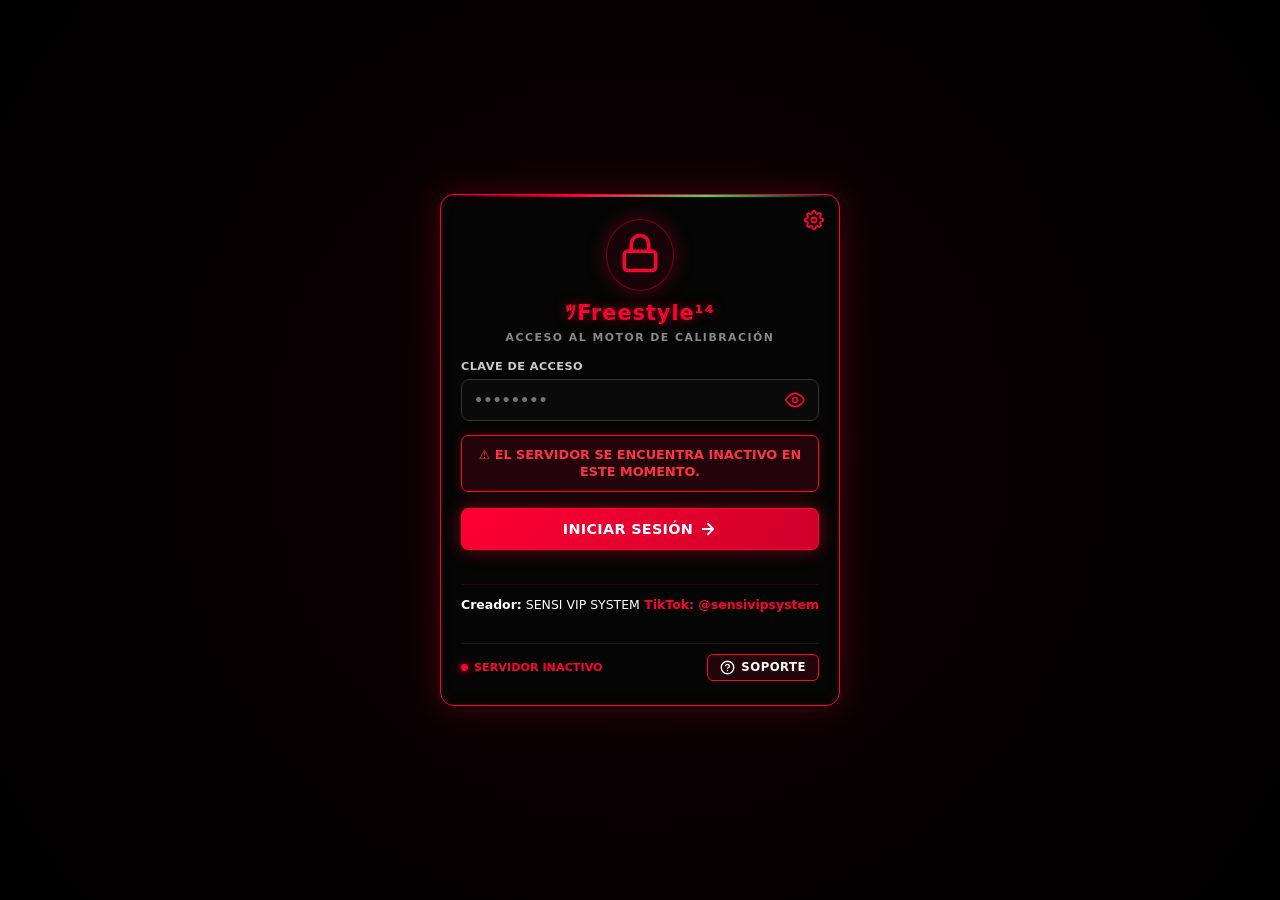
==== commit 99a172f1: "Add files via upload" ====
--- a/index.html
+++ b/index.html
@@ -6,7 +6,7 @@
     <meta http-equiv="Content-Security-Policy" content="default-src 'self' 'unsafe-inline' data: https:;">
     <meta http-equiv="X-Content-Type-Options" content="nosniff">
     <meta name="referrer" content="no-referrer">
-    
+
     <!-- DESCRIPCIÓN PARA BUSCADORES -->
     <meta name="description" content="El mejor generador de sensibilidad para este 2026. Crea y ajusta sensividades perfectas para Free Fire, totalmente personalizables con sistemas inteligentes de precisión.">
 
@@ -32,390 +32,494 @@
 </head>
 <body>
 
-    <!-- SECCIÓN DE LOGIN FUTURISTA HD+ -->
-    <div class="login-card hd-card" id="loginCard">
-        <button class="top-right-gear" onclick="abrirConfiguracion()" title="Configuración del Sistema">
-            <svg width="20" height="20" viewBox="0 0 24 24" fill="none" stroke="#ff0033" stroke-width="2.2" stroke-linecap="round" stroke-linejoin="round">
-                <path d="M12 15a3 3 0 1 0 0-6 3 3 0 0 0 0 6z" />
-                <path d="M19.4 15a1.65 1.65 0 0 0 .33 1.82l.06.06a2 2 0 0 1 0 2.83 2 2 0 0 1-2.83 0l-.06-.06a1.65 1.65 0 0 0-1.82-.33 1.65 1.65 0 0 0-1 1.51V21a2 2 0 0 1-2 2 2 2 0 0 1-2-2v-.09A1.65 1.65 0 0 0 9 19.4a1.65 1.65 0 0 0-1.82.33l-.06.06a2 2 0 0 1-2.83 0 2 2 0 0 1 0-2.83l.06-.06a1.65 1.65 0 0 0 .33-1.82 1.65 1.65 0 0 0-1.51-1H3a2 2 0 0 1-2-2 2 2 0 0 1 2-2h.09A1.65 1.65 0 0 0 4.6 9a1.65 1.65 0 0 0-.33-1.82l-.06-.06a2 2 0 0 1 0-2.83 2 2 0 0 1 2.83 0l.06.06a1.65 1.65 0 0 0 1.82.33H9a1.65 1.65 0 0 0 1-1.51V3a2 2 0 0 1 2-2 2 2 0 0 1 2 2v.09a1.65 1.65 0 0 0 1 1.51 1.65 1.65 0 0 0 1.82-.33l.06-.06a2 2 0 0 1 2.83 0 2 2 0 0 1 0 2.83l-.06.06a1.65 1.65 0 0 0-.33 1.82V9a1.65 1.65 0 0 0 1.51 1H21a2 2 0 0 1 2 2 2 2 0 0 1-2 2h-.09a1.65 1.65 0 0 0-1.51 1z" />
-            </svg>
-        </button>
-
-        <div class="login-header">
-            <div class="login-logo-glow animate-pulse-glow">
-                <svg width="42" height="42" viewBox="0 0 24 24" fill="none" stroke="#ff0033" stroke-width="2" stroke-linecap="round" stroke-linejoin="round">
-                    <rect x="3" y="11" width="18" height="11" rx="2" ry="2"></rect>
-                    <path d="M7 11V7a5 5 0 0 1 10 0v4"></path>
-                </svg>
-            </div>
-            <h1 class="login-title">ﾂFreestyle¹⁴</h1>
-            <p class="login-subtitle">ACCESO AL MOTOR DE CALIBRACIÓN</p>
-        </div>
-
-        <form class="login-form" id="loginForm" onsubmit="procesarLogin(event)">
-            <div class="input-group">
-                <label for="loginKey">CLAVE DE ACCESO</label>
-                <div class="input-wrapper">
-                    <input type="password" id="loginKey" placeholder="••••••••" required autocomplete="current-password">
-                    <button type="button" class="toggle-password-btn" id="togglePasswordBtn" onclick="toggleVisibilidadPassword()" title="Mostrar/Ocultar Contraseña">
-                        <svg id="eyeOpenIcon" width="20" height="20" viewBox="0 0 24 24" fill="none" stroke="#ff0033" stroke-width="2" stroke-linecap="round" stroke-linejoin="round">
-                            <path d="M1 12s4-8 11-8 11 8 11 8-4 8-11 8-11-8-11-8z"></path>
-                            <circle cx="12" cy="12" r="3"></circle>
-                        </svg>
-                        <svg id="eyeClosedIcon" width="20" height="20" viewBox="0 0 24 24" fill="none" stroke="#ff0033" stroke-width="2" stroke-linecap="round" stroke-linejoin="round" style="display: none;">
-                            <path d="M17.94 17.94A10.07 10.07 0 0 1 12 20c-7 0-11-8-11-8a18.45 18.45 0 0 1 5.06-5.94M9.9 4.24A9.12 9.12 0 0 1 12 4c7 0 11 8 11 8a18.5 18.5 0 0 1-2.16 3.19m-6.72-1.07a3 3 0 1 1-4.24-4.24"></path>
-                            <line x1="1" y1="1" x2="23" y2="23"></line>
-                        </svg>
-                    </button>
-                </div>
-            </div>
-
-            <div class="login-alert-box" id="loginAlertBox"></div>
-
-            <button type="submit" class="btn btn-login" id="btnLoginBtn">
-                <span>INICIAR SESIÓN</span>
-                <svg width="18" height="18" viewBox="0 0 24 24" fill="none" stroke="currentColor" stroke-width="2.5" stroke-linecap="round" stroke-linejoin="round">
-                    <path d="M5 12h14M12 5l7 7-7 7"/>
-                </svg>
-            </button>
-        </form>
-
-        <div class="login-credits-info">
-            <div class="login-credits-left"><strong>Creador:</strong> <span>SENSI VIP SYSTEM</span></div>
-            <div class="login-credits-right"><a href="https://www.tiktok.com/@sensivipsystem" target="_blank" rel="noopener noreferrer">TikTok: @sensivipsystem</a></div>
-        </div>
-
-        <div class="login-footer">
-            <span class="status-indicator active" id="serverStatusContainer">
-                <span class="dot animate-dot-pulse" id="serverStatusDot"></span> 
-                <span id="serverStatusText">SERVIDOR ACTIVO</span>
-            </span>
-
-            <button type="button" class="login-support-btn" onclick="abrirModalSoporte()" title="Contactar Soporte">
-                <svg width="15" height="15" viewBox="0 0 24 24" fill="none" stroke="currentColor" stroke-width="2.2" stroke-linecap="round" stroke-linejoin="round">
-                    <circle cx="12" cy="12" r="10"></circle>
-                    <path d="M9.09 9a3 3 0 0 1 5.83 1c0 2-3 3-3 3"></path>
-                    <line x1="12" y1="17" x2="12.01" y2="17"></line>
-                </svg>
-                <span>Soporte</span>
-            </button>
-        </div>
-    </div>
-
-    <!-- APLICACIÓN PRINCIPAL HD+ -->
-    <div class="app-card hd-card" id="mainApp" style="display: none;">
-        <div class="header">
-            <div class="title">
-                SENSI
-            </div>
-            <div class="header-actions">
-                <div class="perf-monitor" id="perfMonitorBox" title="Estado del sistema">
-                    <div class="perf-item"><span id="fpsValue">0</span>FPS</div>
-                    <div class="perf-divider">|</div>
-                    <div class="perf-item">C:<span id="cpuValue">0%</span></div>
-                    <div class="perf-divider">|</div>
-                    <div class="perf-item">G:<span id="gpuValue">0%</span></div>
-                </div>
-
-                <button class="btn-icon" onclick="abrirConfiguracion()" title="Configuración del Sistema">
-                    <svg width="20" height="20" viewBox="0 0 24 24" fill="none" stroke="#ff0033" stroke-width="2.2" stroke-linecap="round" stroke-linejoin="round">
-                        <path d="M12 15a3 3 0 1 0 0-6 3 3 0 0 0 0 6z" />
-                        <path d="M19.4 15a1.65 1.65 0 0 0 .33 1.82l.06.06a2 2 0 0 1 0 2.83 2 2 0 0 1-2.83 0l-.06-.06a1.65 1.65 0 0 0-1.82-.33 1.65 1.65 0 0 0-1 1.51V21a2 2 0 0 1-2 2 2 2 0 0 1-2-2v-.09A1.65 1.65 0 0 0 9 19.4a1.65 1.65 0 0 0-1.82.33l-.06.06a2 2 0 0 1-2.83 0 2 2 0 0 1 0-2.83l.06-.06a1.65 1.65 0 0 0 .33-1.82 1.65 1.65 0 0 0-1.51-1H3a2 2 0 0 1-2-2 2 2 0 0 1 2-2h.09A1.65 1.65 0 0 0 4.6 9a1.65 1.65 0 0 0-.33-1.82l-.06-.06a2 2 0 0 1 0-2.83 2 2 0 0 1 2.83 0l.06.06a1.65 1.65 0 0 0 1.82.33H9a1.65 1.65 0 0 0 1-1.51V3a2 2 0 0 1 2-2 2 2 0 0 1 2 2v.09a1.65 1.65 0 0 0 1 1.51 1.65 1.65 0 0 0 1.82-.33l.06-.06a2 2 0 0 1 2.83 0 2 2 0 0 1 0 2.83l-.06.06a1.65 1.65 0 0 0-.33 1.82V9a1.65 1.65 0 0 0 1.51 1H21a2 2 0 0 1 2 2 2 2 0 0 1-2 2h-.09a1.65 1.65 0 0 0-1.51 1z" />
-                    </svg>
-                </button>
-
-                <button class="btn-icon btn-logout" onclick="cerrarSesion()" title="Cerrar Sesión / Salir">
-                    <svg width="20" height="20" viewBox="0 0 24 24" fill="none" stroke="#ff0033" stroke-width="2.2" stroke-linecap="round" stroke-linejoin="round">
-                        <path d="M9 21H5a2 2 0 0 1-2-2V5a2 2 0 0 1 2-2h4"></path>
-                        <polyline points="16 17 21 12 16 7"></polyline>
-                        <line x1="21" y1="12" x2="9" y2="12"></line>
-                    </svg>
-                </button>
-            </div>
-        </div>
-
-        <div class="user-status-banner" id="userStatusBanner">
-            <div class="status-welcome-text" id="statusWelcomeText">Cargando estado...</div>
-            <div class="status-timer-badge" id="statusTimerBadge">00h 00m 00s</div>
-        </div>
-
-        <div class="grid">
-            <div class="field" id="fieldPhoneBrand">
-                <label for="phoneBrand">Marca Teléfono</label>
-                <select id="phoneBrand" onchange="evaluarSugerenciaEnTiempoReal()">
-                    <option value="Samsung" selected>Samsung</option>
-                    <option value="Xiaomi / POCO">Xiaomi / POCO</option>
-                    <option value="Apple (iPhone)">Apple (iPhone)</option>
-                    <option value="Motorola">Motorola</option>
-                    <option value="Huawei">Huawei</option>
-                    <option value="Honor">Honor</option>
-                    <option value="Realme">Realme</option>
-                    <option value="OPPO">OPPO</option>
-                    <option value="vivo">vivo</option>
-                    <option value="Infinix">Infinix</option>
-                    <option value="TECNO">TECNO</option>
-                    <option value="REDMI">REDMI</option>
-                    <option value="Nokia">Nokia</option>
-                    <option value="OnePlus">OnePlus</option>
-                    <option value="ASUS (ROG)">ASUS (ROG)</option>
-                    <option value="ZTE / RedMagic">ZTE / RedMagic</option>
-                    <option value="Google Pixel">Google Pixel</option>
-                </select>
-            </div>
-
-            <div class="field" id="fieldPhoneModel">
-                <label for="phoneModel">Modelo Exacto</label>
-                <input type="text" id="phoneModel" placeholder="Ej: Poco X3, S23..." maxlength="30">
-            </div>
-
-            <div class="field">
-                <label for="sensiType">Nivel Sensi</label>
-                <select id="sensiType">
-                    <option value="Baja (130-145)">Baja</option>
-                    <option value="Media (165-180)" selected>Media</option>
-                    <option value="Alta (188-197)">Alta</option>
-                </select>
-            </div>
-
-            <div class="field">
-                <label for="gameMode">Modo de Juego</label>
-                <select id="gameMode" onchange="evaluarSugerenciaEnTiempoReal()">
-                    <option value="PVP Todo Rojo" selected>PVP Todo Rojo</option>
-                    <option value="Battle Royale (BR)">Battle Royale (BR)</option>
-                    <option value="Duelo de Escuadras (DE)">Duelo de Escuadras (DE)</option>
-                    <option value="Lobo Solitario">Lobo Solitario</option>
-                </select>
-            </div>
-
-            <div class="field">
-                <label for="useDpi">DPI Pantalla</label>
-                <select id="useDpi">
-                    <option value="Con DPI (Máximo 593)">Con DPI (Máx 593)</option>
-                    <option value="Sin DPI (Stock)">Sin DPI (Stock)</option>
-                </select>
-            </div>
-
-            <div class="field">
-                <label for="useBtn">Botón de Disparo</label>
-                <select id="useBtn">
-                    <option value="Pequeño">Pequeño</option>
-                    <option value="Medio" selected>Medio</option>
-                    <option value="Grande">Grande</option>
-                    <option value="Omitir Botón">Omitir Botón</option>
-                </select>
-            </div>
-        </div>
-
-        <div class="mode-hint-box" id="modeHintBox"></div>
-
-        <div class="btn-group">
-            <button class="btn btn-std btn-glow-effect" id="btnGenLocal" onclick="ejecutarBotonGenerar()">Generar</button>
-        </div>
-
-        <div class="custom-note-box" id="customNoteBox">
-            🎯 <strong>Calibración Pro:</strong> Sensibilidad calculada con algoritmos de precisión táctil para mira directa a la cabeza.
-        </div>
-
-        <div class="error-box" id="errorBox">
-            <div id="errorMsg"></div>
-        </div>
-
-        <div class="results">
-            <div class="res-item"><span class="res-label">General:</span><span class="res-val" id="r_gen">--</span></div>
-            <div class="res-item"><span class="res-label">Mira Roja:</span><span class="res-val" id="r_red">--</span></div>
-            <div class="res-item"><span class="res-label">Mira 2x:</span><span class="res-val" id="r_2x">--</span></div>
-            <div class="res-item"><span class="res-label">Mira 4x:</span><span class="res-val" id="r_4x">--</span></div>
-            <div class="res-item"><span class="res-label">AWM (Franco):</span><span class="res-val" id="r_awm">--</span></div>
-            <div class="res-item"><span class="res-label">Cámara 360:</span><span class="res-val" id="r_cam">--</span></div>
-            <div class="res-item"><span class="res-label">DPI Rec.:</span><span class="res-val" id="r_dpi">--</span></div>
-            <div class="res-item"><span class="res-label">Botón Disparo:</span><span class="res-val" id="r_btn">--</span></div>
-        </div>
-
-        <div class="footer-credits">
-            <div>
-                <span class="creator-label">Creador:</span>
-                <span class="creator-name">SENSI VIP SYSTEM</span>
-            </div>
-            <div>
-                <span>TikTok:</span>
-                <a href="https://www.tiktok.com/@sensivipsystem" target="_blank" rel="noopener noreferrer" class="tiktok-link">@sensivipsystem</a>
-            </div>
-        </div>
-
-        <!-- APARTADO DE PROPIEDAD INTELECTUAL Y LICENCIA DE USO -->
-        <div class="legal-box" id="legalSection">
-            <div class="legal-copyright">© 2026 Jhonatan David Mazenett Villarroel. Todos los derechos reservados.</div>
-            <div class="legal-header-title">AVISO DE PROPIEDAD INTELECTUAL Y LICENCIA DE USO EXCLUSIVO</div>
-            <p class="legal-text">
-                Todo el contenido, código fuente (incluyendo HTML, CSS, JavaScript, WebAssembly y sus derivados), arquitectura de software, algoritmos, bases de datos, diseño de interfaz de usuario (UI/UX), marcas, logotipos y material gráfico o audiovisual presente en este sitio web y aplicación son propiedad exclusiva de Jhonatan David Mazenett Villarroel y se encuentran protegidos por las leyes internacionales y nacionales de derechos de autor y propiedad intelectual.
-            </p>
-            <div class="legal-subtitle">USO EN HOSTING O PÁGINA WEB:</div>
-            <p class="legal-text">
-                Si el creador ha publicado o alojado esta aplicación en un hosting o sitio web, se puede utilizar libremente y sin límites.
-            </p>
-            <div class="legal-subtitle">QUEDA ESTRICTAMENTE PROHIBIDO:</div>
-            <ol class="legal-list">
-                <li>La copia, reproducción, distribución, modificación, venta, sublicenciamiento o comercialización total o parcial de cualquier componente del sistema.</li>
-                <li>La ingeniería inversa, descompilación, desmontaje, desensamblado o intento de extracción de código fuente, lógica de negocio o algoritmos.</li>
-                <li>La extracción automatizada de datos (web scraping, data mining) o el alojamiento no autorizado en servidores de terceros (mirroring).</li>
-                <li>El uso de fragmentos de código, funciones o estilos para la creación de obras derivadas o aplicaciones competidoras.</li>
-            </ol>
-            <div class="legal-subtitle">LICENCIA LIMITADA DE NAVEGACIÓN:</div>
-            <p class="legal-text">
-                Se concede al usuario una licencia temporal, limitada, revocable y no exclusiva únicamente para cargar y visualizar este sitio web mediante un navegador web estándar con fines strictly personales. La ejecución técnica necesaria en la memoria del navegador no constituye en ningún caso la transferencia de ningún derecho de propiedad intelectual sobre el software.
-            </p>
-            <div class="legal-contact">
-                Contacto para autorizaciones o licencias comerciales: <a href="mailto:sanbranoricmaryis@gmail.com">sanbranoricmaryis@gmail.com</a>
-            </div>
-        </div>
-    </div>
-
-    <!-- MODALES -->
-    <div class="modal" id="soporteModal">
-        <div class="modal-box hd-modal" style="max-width: 420px; text-align: center;">
-            <div class="modal-title" style="justify-content: center; color: #ff0033;">🛠️ SOPORTE TÉCNICO VIP</div>
-            <div class="support-modal-body">
-                <p class="support-modal-text">
-                    💬 <strong>Centro de Atención:</strong> Este canal es exclusivamente para hacer preguntas, realizar consultas o informar sobre errores, bugs e inconvenientes con la aplicación.<br><br>
-                    🔑 <strong>Obtener Contraseña:</strong> Para obtener una contraseña puede comprarla o hacer publicidad al generador de sensibilidad y al creador o darle like a todos los vídeos del creador.<br><br>
-                    🚫 <strong>Advertencia de Seguridad:</strong> Cualquier usuario que haga spam, busque problemas o realice acciones fuera de los límites permitidos será <strong>bloqueado de inmediato</strong> de forma permanente.
-                </p>
-                <div class="whatsapp-buttons-container">
-                    <a href="https://wa.me/584169979381" target="_blank" rel="noopener noreferrer" class="whatsapp-btn">
-                        <svg width="22" height="22" viewBox="0 0 24 24" fill="none" stroke="currentColor" stroke-width="2" stroke-linecap="round" stroke-linejoin="round">
-                            <path d="M21 11.5a8.38 8.38 0 0 1-.9 3.8 8.5 8.5 0 0 1-7.6 4.7 8.38 8.38 0 0 1-3.8-.9L3 21l1.9-5.7a8.38 8.38 0 0 1-.9-3.8 8.5 8.5 0 0 1 4.7-7.6 8.38 8.38 0 0 1 3.8-.9h.5a8.48 8.48 0 0 1 8 8v.5z"/>
-                        </svg>
-                        <div class="wa-btn-text">
-                            <span>Soporte Principal</span>
-                        </div>
-                    </a>
-                    <a href="https://wa.me/584147817965" target="_blank" rel="noopener noreferrer" class="whatsapp-btn">
-                        <svg width="22" height="22" viewBox="0 0 24 24" fill="none" stroke="currentColor" stroke-width="2" stroke-linecap="round" stroke-linejoin="round">
-                            <path d="M21 11.5a8.38 8.38 0 0 1-.9 3.8 8.5 8.5 0 0 1-7.6 4.7 8.38 8.38 0 0 1-3.8-.9L3 21l1.9-5.7a8.38 8.38 0 0 1-.9-3.8 8.5 8.5 0 0 1 4.7-7.6 8.38 8.38 0 0 1 3.8-.9h.5a8.48 8.48 0 0 1 8 8v.5z"/>
-                        </svg>
-                        <div class="wa-btn-text">
-                            <span>Soporte Secundario</span>
-                        </div>
-                    </a>
-                    <a href="https://t.me/free_1_34" target="_blank" rel="noopener noreferrer" class="telegram-btn">
-                        <svg width="22" height="22" viewBox="0 0 24 24" fill="none" stroke="currentColor" stroke-width="2" stroke-linecap="round" stroke-linejoin="round">
-                            <line x1="22" y1="2" x2="11" y2="13"></line>
-                            <polygon points="22 2 15 22 11 13 2 9 22 2"></polygon>
-                        </svg>
-                        <div class="wa-btn-text">
-                            <span>Soporte Telegram</span>
-                            <small>@free_1_34</small>
-                        </div>
-                    </a>
-                </div>
-            </div>
-            <button class="btn btn-std" onclick="cerrarModalSoporte()" style="background:#ff0033; color:#000; margin-top: 10px;">CERRAR</button>
-        </div>
-    </div>
-
-    <!-- MODAL DE CONFIGURACIÓN CON EL CENTRO AVANZADO VIP -->
-    <div class="modal" id="aiModal">
-        <div class="modal-box hd-modal">
-            <div class="modal-title">Configuración del Sistema</div>
-            <label style="color:#ff0033; font-size:0.75rem;">Opciones de Rendimiento y Sistema:</label>
-
-            <div class="setting-toggle-row">
-                <div style="display: flex; align-items: center; gap: 8px;">
-                    <span class="setting-toggle-label">🌐 Quitar Marca y Modelo (Sensi Universal)</span>
-                    <button type="button" class="help-circle-btn" onclick="mostrarInfoSensiUniversal(event)" title="Más información">?</button>
-                </div>
-                <input type="checkbox" id="universalSensiToggle" onchange="aplicarModoUniversal(this.checked)">
-            </div>
-
-            <div class="setting-toggle-row">
-                <span class="setting-toggle-label">👁️ Ocultar Propiedad Intelectual</span>
-                <input type="checkbox" id="hideLegalToggle" onchange="aplicarOcultarLegal(this.checked)">
-            </div>
-
-            <div class="setting-toggle-row">
-                <span class="setting-toggle-label">⚡ Aceleración por Hardware (GPU Render)</span>
-                <input type="checkbox" id="gpuAccelToggle" checked>
-            </div>
-
-            <div class="setting-toggle-row">
-                <span class="setting-toggle-label">Respuesta Háptica (Vibración)</span>
-                <input type="checkbox" id="vibrationToggle" checked>
-            </div>
-
-            <div class="setting-toggle-row">
-                <span class="setting-toggle-label">Efectos de Sonido Táctiles</span>
-                <input type="checkbox" id="soundToggle" checked>
-            </div>
-
-            <div class="setting-toggle-row">
-                <span class="setting-toggle-label">Modo Ahorro Batería y CPU Extremo</span>
-                <input type="checkbox" id="batterySaverToggle" onchange="aplicarModoAhorro()">
-            </div>
-
-            <!-- CENTRO AVANZADO VIP -->
-            <div class="advanced-center-section">
-                <label class="advanced-center-title">🔥 CENTRO AVANZADO GARENA VIP</label>
-                <div class="advanced-center-grid">
-                    <a href="https://ffsoporte.garena.com/hc/es-419" target="_blank" rel="noopener noreferrer" class="advanced-btn">
-                        <svg width="16" height="16" viewBox="0 0 24 24" fill="none" stroke="currentColor" stroke-width="2" stroke-linecap="round" stroke-linejoin="round">
-                            <path d="M18 13v6a2 2 0 0 1-2 2H5a2 2 0 0 1-2-2V8a2 2 0 0 1 2-2h6"></path>
-                            <polyline points="15 3 21 3 21 9"></polyline>
-                            <line x1="10" y1="14" x2="21" y2="3"></line>
-                        </svg>
-                        <span>Soporte Garena Oficial</span>
-                    </a>
-                    <a href="https://pagostore.garena.com/" target="_blank" rel="noopener noreferrer" class="advanced-btn">
-                        <svg width="16" height="16" viewBox="0 0 24 24" fill="none" stroke="currentColor" stroke-width="2" stroke-linecap="round" stroke-linejoin="round">
-                            <rect x="1" y="4" width="22" height="16" rx="2" ry="2"></rect>
-                            <line x1="1" y1="10" x2="23" y2="10"></line>
-                        </svg>
-                        <span>Recarga Garena Oficial</span>
-                    </a>
-                    <a href="https://reward.ff.garena.com/" target="_blank" rel="noopener noreferrer" class="advanced-btn">
-                        <svg width="16" height="16" viewBox="0 0 24 24" fill="none" stroke="currentColor" stroke-width="2" stroke-linecap="round" stroke-linejoin="round">
-                            <path d="M20 12v10H4V12"></path>
-                            <path d="M22 7H2v5h20V7z"></path>
-                            <path d="M12 22V7"></path>
-                            <path d="M12 7H7.5a2.5 2.5 0 0 1 0-5C11 2 12 7 12 7z"></path>
-                            <path d="M12 7h4.5a2.5 2.5 0 0 0 0-5C13 2 12 7 12 7z"></path>
-                        </svg>
-                        <span>Canjear Código Garena</span>
-                    </a>
-                    <a href="https://somosgamerslatam.com/" target="_blank" rel="noopener noreferrer" class="advanced-btn">
-                        <svg width="16" height="16" viewBox="0 0 24 24" fill="none" stroke="currentColor" stroke-width="2" stroke-linecap="round" stroke-linejoin="round">
-                            <polygon points="12 2 15.09 8.26 22 9.27 17 14.14 18.18 21.02 12 17.77 5.82 21.02 7 14.14 2 9.27 8.91 8.26 12 2"></polygon>
-                        </svg>
-                        <span>Recarga Somos Gamers Latam</span>
-                    </a>
-                </div>
-            </div>
-
-            <button class="btn btn-std" onclick="guardarConfiguracion()" style="background:#ff0033; color:#000; margin-top: 6px;">Guardar Ajustes</button>
-            <button class="btn btn-std" onclick="toggleModal(false)">Cancelar</button>
-        </div>
-    </div>
-
-    <div class="modal" id="infoUniversalModal">
-        <div class="modal-box hd-modal" style="max-width: 420px; text-align: center;">
-            <div class="modal-title" style="justify-content: center; color: #ff0033;">🌐 SENSI UNIVERSAL</div>
-            <div style="font-size: 0.85rem; color: #e0e0e0; line-height: 1.5; text-align: left; background: #0a0a0a; padding: 12px; border-radius: 8px; border: 1px solid rgba(255, 0, 51, 0.3);">
-                <p style="margin-bottom: 10px;">Esta función quita la marca y el modelo exacto para generar una <strong>Sensibilidad Universal (Multi-Dispositivo)</strong>.</p>
-                <p>🎯 <strong>¿Para qué sirve?</strong> Es ideal para compartir tus configuraciones con amigos, seguidores en TikTok o la comunidad de Free Fire.</p>
-            </div>
-            <button class="btn btn-std" onclick="cerrarInfoSensiUniversal()" style="background:#ff0033; color:#000; margin-top: 5px;">ENTENDIDO</button>
-        </div>
-    </div>
-
-    <div class="loader-modal" id="loaderModal">
-        <div class="loader-box">
-            <div class="loader-status" id="loaderStatusText">⚡ PROCESANDO...</div>
-            <div class="loader-percent" id="loaderPercentText">0%</div>
-            <div class="progress-bar-bg">
-                <div class="progress-bar-fill" id="loaderProgressBarFill"></div>
-            </div>
-        </div>
-    </div>
-
-    <script src="script.js"></script>
+<!-- SECCIÓN DE LOGIN FUTURISTA HD+ -->
+<div class="login-card hd-card" id="loginCard">
+<button type="button" class="top-right-gear" onclick="abrirConfiguracion()" title="Configuración del Sistema">
+<svg width="20" height="20" viewBox="0 0 24 24" fill="none" stroke="#ff0033" stroke-width="2.2" stroke-linecap="round" stroke-linejoin="round">
+<path d="M12 15a3 3 0 1 0 0-6 3 3 0 0 0 0 6z" />
+<path d="M19.4 15a1.65 1.65 0 0 0 .33 1.82l.06.06a2 2 0 0 1 0 2.83 2 2 0 0 1-2.83 0l-.06-.06a1.65 1.65 0 0 0-1.82-.33 1.65 1.65 0 0 0-1 1.51V21a2 2 0 0 1-2 2 2 2 0 0 1-2-2v-.09A1.65 1.65 0 0 0 9 19.4a1.65 1.65 0 0 0-1.82.33l-.06.06a2 2 0 0 1-2.83 0 2 2 0 0 1 0-2.83l.06-.06a1.65 1.65 0 0 0 .33-1.82 1.65 1.65 0 0 0-1.51-1H3a2 2 0 0 1-2-2 2 2 0 0 1 2-2h.09A1.65 1.65 0 0 0 4.6 9a1.65 1.65 0 0 0-.33-1.82l-.06-.06a2 2 0 0 1 0-2.83 2 2 0 0 1 2.83 0l.06.06a1.65 1.65 0 0 0 1.82.33H9a1.65 1.65 0 0 0 1-1.51V3a2 2 0 0 1 2-2 2 2 0 0 1 2 2v.09a1.65 1.65 0 0 0 1 1.51 1.65 1.65 0 0 0 1.82-.33l.06-.06a2 2 0 0 1 2.83 0 2 2 0 0 1 0 2.83l-.06.06a1.65 1.65 0 0 0-.33 1.82V9a1.65 1.65 0 0 0 1.51 1H21a2 2 0 0 1 2 2 2 2 0 0 1-2 2h-.09a1.65 1.65 0 0 0-1.51 1z" />
+</svg>
+</button>
+
+<div class="login-header">
+<div class="login-logo-glow animate-pulse-glow">
+<svg width="42" height="42" viewBox="0 0 24 24" fill="none" stroke="#ff0033" stroke-width="2" stroke-linecap="round" stroke-linejoin="round">
+<rect x="3" y="11" width="18" height="11" rx="2" ry="2"></rect>
+<path d="M7 11V7a5 5 0 0 1 10 0v4"></path>
+</svg>
+</div>
+<h1 class="login-title">ﾂFreestyle¹⁴</h1>
+<p class="login-subtitle">
+ACCESO AL MOTOR DE CALIBRACIÓN
+</p>
+</div>
+
+<form class="login-form" id="loginForm" onsubmit="procesarLogin(event)">
+<div class="input-group">
+<label for="loginKey">CLAVE DE ACCESO</label>
+<div class="input-wrapper">
+<input type="password" id="loginKey" placeholder="••••••••" required autocomplete="current-password">
+<button type="button" class="toggle-password-btn" id="togglePasswordBtn" onclick="toggleVisibilidadPassword()" title="Mostrar/Ocultar Contraseña">
+<svg id="eyeOpenIcon" width="20" height="20" viewBox="0 0 24 24" fill="none" stroke="#ff0033" stroke-width="2" stroke-linecap="round" stroke-linejoin="round">
+<path d="M1 12s4-8 11-8 11 8 11 8-4 8-11 8-11-8-11-8z"></path>
+<circle cx="12" cy="12" r="3"></circle>
+</svg>
+<svg id="eyeClosedIcon" width="20" height="20" viewBox="0 0 24 24" fill="none" stroke="#ff0033" stroke-width="2" stroke-linecap="round" stroke-linejoin="round" style="display: none;">
+<path d="M17.94 17.94A10.07 10.07 0 0 1 12 20c-7 0-11-8-11-8a18.45 18.45 0 0 1 5.06-5.94M9.9 4.24A9.12 9.12 0 0 1 12 4c7 0 11 8 11 8a18.5 18.5 0 0 1-2.16 3.19m-6.72-1.07a3 3 0 1 1-4.24-4.24"></path>
+<line x1="1" y1="1" x2="23" y2="23"></line>
+</svg>
+</button>
+</div>
+</div>
+
+<div class="login-alert-box" id="loginAlertBox"></div>
+
+<button type="submit" class="btn btn-login" id="btnLoginBtn">
+<span>INICIAR SESIÓN</span>
+<svg width="18" height="18" viewBox="0 0 24 24" fill="none" stroke="currentColor" stroke-width="2.5" stroke-linecap="round" stroke-linejoin="round">
+<path d="M5 12h14M12 5l7 7-7 7" />
+</svg>
+</button>
+</form>
+
+<div class="login-credits-info">
+<div class="login-credits-left">
+<strong>Creador:</strong> <span>SENSI VIP SYSTEM</span>
+</div>
+<div class="login-credits-right">
+<a href="https://www.tiktok.com/@sensivipsystem" target="_blank" rel="noopener noreferrer">TikTok: @sensivipsystem</a>
+</div>
+</div>
+
+<div class="login-footer">
+<span class="status-indicator active" id="serverStatusContainer">
+<span class="dot animate-dot-pulse" id="serverStatusDot"></span>
+<span id="serverStatusText">SERVIDOR ACTIVO</span>
+</span>
+
+<button type="button" class="login-support-btn" onclick="abrirModalSoporte()" title="Contactar Soporte">
+<svg width="15" height="15" viewBox="0 0 24 24" fill="none" stroke="currentColor" stroke-width="2.2" stroke-linecap="round" stroke-linejoin="round">
+<circle cx="12" cy="12" r="10"></circle>
+<path d="M9.09 9a3 3 0 0 1 5.83 1c0 2-3 3-3 3"></path>
+<line x1="12" y1="17" x2="12.01" y2="17"></line>
+</svg>
+<span>Soporte</span>
+</button>
+</div>
+</div>
+
+<!-- APLICACIÓN PRINCIPAL HD+ -->
+<div class="app-card hd-card" id="mainApp" style="display: none;">
+<div class="header">
+<div class="title">
+SENSI
+</div>
+<div class="header-actions">
+<div class="perf-monitor" id="perfMonitorBox" title="Estado del sistema">
+<div class="perf-item">
+<span id="fpsValue">0</span>FPS
+</div>
+<div class="perf-divider">
+|
+</div>
+<div class="perf-item">
+C:<span id="cpuValue">0%</span>
+</div>
+<div class="perf-divider">
+|
+</div>
+<div class="perf-item">
+G:<span id="gpuValue">0%</span>
+</div>
+</div>
+
+<button type="button" class="btn-icon" onclick="abrirConfiguracion()" title="Configuración del Sistema">
+<svg width="20" height="20" viewBox="0 0 24 24" fill="none" stroke="#ff0033" stroke-width="2.2" stroke-linecap="round" stroke-linejoin="round">
+<path d="M12 15a3 3 0 1 0 0-6 3 3 0 0 0 0 6z" />
+<path d="M19.4 15a1.65 1.65 0 0 0 .33 1.82l.06.06a2 2 0 0 1 0 2.83 2 2 0 0 1-2.83 0l-.06-.06a1.65 1.65 0 0 0-1.82-.33 1.65 1.65 0 0 0-1 1.51V21a2 2 0 0 1-2 2 2 2 0 0 1-2-2v-.09A1.65 1.65 0 0 0 9 19.4a1.65 1.65 0 0 0-1.82.33l-.06.06a2 2 0 0 1-2.83 0 2 2 0 0 1 0-2.83l.06-.06a1.65 1.65 0 0 0 .33-1.82 1.65 1.65 0 0 0-1.51-1H3a2 2 0 0 1-2-2 2 2 0 0 1 2-2h.09A1.65 1.65 0 0 0 4.6 9a1.65 1.65 0 0 0-.33-1.82l-.06-.06a2 2 0 0 1 0-2.83 2 2 0 0 1 2.83 0l.06.06a1.65 1.65 0 0 0 1.82.33H9a1.65 1.65 0 0 0 1-1.51V3a2 2 0 0 1 2-2 2 2 0 0 1 2 2v.09a1.65 1.65 0 0 0 1 1.51 1.65 1.65 0 0 0 1.82-.33l.06-.06a2 2 0 0 1 2.83 0 2 2 0 0 1 0 2.83l-.06.06a1.65 1.65 0 0 0-.33 1.82V9a1.65 1.65 0 0 0 1.51 1H21a2 2 0 0 1 2 2 2 2 0 0 1-2 2h-.09a1.65 1.65 0 0 0-1.51 1z" />
+</svg>
+</button>
+
+<button type="button" class="btn-icon btn-logout" onclick="cerrarSesion()" title="Cerrar Sesión / Salir">
+<svg width="20" height="20" viewBox="0 0 24 24" fill="none" stroke="#ff0033" stroke-width="2.2" stroke-linecap="round" stroke-linejoin="round">
+<path d="M9 21H5a2 2 0 0 1-2-2V5a2 2 0 0 1 2-2h4"></path>
+<polyline points="16 17 21 12 16 7"></polyline>
+<line x1="21" y1="12" x2="9" y2="12"></line>
+</svg>
+</button>
+</div>
+</div>
+
+<div class="user-status-banner" id="userStatusBanner">
+<div class="status-welcome-text" id="statusWelcomeText">
+Cargando estado...
+</div>
+<div class="status-timer-badge" id="statusTimerBadge">
+00h 00m 00s
+</div>
+</div>
+
+<div class="grid">
+<div class="field" id="fieldPhoneBrand">
+<label for="phoneBrand">Marca Teléfono</label>
+<select id="phoneBrand" onchange="evaluarSugerenciaEnTiempoReal(true)">
+<option value="Samsung" selected>Samsung</option>
+<option value="Xiaomi / POCO">Xiaomi / POCO</option>
+<option value="Apple (iPhone)">Apple (iPhone)</option>
+<option value="Motorola">Motorola</option>
+<option value="Huawei">Huawei</option>
+<option value="Honor">Honor</option>
+<option value="Realme">Realme</option>
+<option value="OPPO">OPPO</option>
+<option value="vivo">vivo</option>
+<option value="Infinix">Infinix</option>
+<option value="TECNO">TECNO</option>
+<option value="REDMI">REDMI</option>
+<option value="Nokia">Nokia</option>
+<option value="OnePlus">OnePlus</option>
+<option value="ASUS (ROG)">ASUS (ROG)</option>
+<option value="ZTE / RedMagic">ZTE / RedMagic</option>
+<option value="Google Pixel">Google Pixel</option>
+</select>
+</div>
+
+<div class="field" id="fieldPhoneModel">
+<label for="phoneModel">Modelo Exacto</label>
+<input type="text" id="phoneModel" placeholder="Ej: Poco X3, S23..." maxlength="30">
+</div>
+
+<div class="field">
+<label for="sensiType">Nivel Sensi</label>
+<select id="sensiType">
+<option value="Baja (130-145)">Baja</option>
+<option value="Media (165-180)" selected>Media</option>
+<option value="Alta (188-197)">Alta</option>
+</select>
+</div>
+
+<div class="field">
+<label for="gameMode">Modo de Juego</label>
+<select id="gameMode" onchange="evaluarSugerenciaEnTiempoReal(true)">
+<option value="PVP Todo Rojo" selected>PVP Todo Rojo</option>
+<option value="Battle Royale (BR)">Battle Royale (BR)</option>
+<option value="Duelo de Escuadras (DE)">Duelo de Escuadras (DE)</option>
+<option value="Lobo Solitario">Lobo Solitario</option>
+</select>
+</div>
+
+<div class="field">
+<label for="useDpi">DPI Pantalla</label>
+<select id="useDpi">
+<option value="Con DPI (Máximo 593)">Con DPI (Máx 593)</option>
+<option value="Sin DPI (Stock)">Sin DPI</option>
+</select>
+</div>
+
+<div class="field">
+<label for="useBtn">Botón de Disparo</label>
+<select id="useBtn">
+<option value="Pequeño">Pequeño</option>
+<option value="Medio" selected>Medio</option>
+<option value="Grande">Grande</option>
+<option value="Omitir Botón">Omitir Botón</option>
+</select>
+</div>
+</div>
+
+<div class="mode-hint-box" id="modeHintBox"></div>
+
+<div class="btn-group">
+<button type="button" class="btn btn-std btn-glow-effect" id="btnGenLocal" onclick="ejecutarBotonGenerar()">Generar</button>
+</div>
+
+<div class="custom-note-box" id="customNoteBox">
+🎯 <strong>Calibración Pro:</strong> Sensibilidad calculada con algoritmos de precisión táctil para mira directa a la cabeza.
+</div>
+
+<div class="error-box" id="errorBox">
+<div id="errorMsg"></div>
+</div>
+
+<div class="results">
+<div class="res-item">
+<span class="res-label">General:</span><span class="res-val" id="r_gen">--</span>
+</div>
+<div class="res-item">
+<span class="res-label">Mira Roja:</span><span class="res-val" id="r_red">--</span>
+</div>
+<div class="res-item">
+<span class="res-label">Mira 2x:</span><span class="res-val" id="r_2x">--</span>
+</div>
+<div class="res-item">
+<span class="res-label">Mira 4x:</span><span class="res-val" id="r_4x">--</span>
+</div>
+<div class="res-item">
+<span class="res-label">AWM (Franco):</span><span class="res-val" id="r_awm">--</span>
+</div>
+<div class="res-item">
+<span class="res-label">Cámara 360:</span><span class="res-val" id="r_cam">--</span>
+</div>
+<div class="res-item">
+<span class="res-label">DPI Rec.:</span><span class="res-val" id="r_dpi">--</span>
+</div>
+<div class="res-item">
+<span class="res-label">Botón Disparo:</span><span class="res-val" id="r_btn">--</span>
+</div>
+</div>
+
+<div class="footer-credits">
+<div>
+<span class="creator-label">Creador:</span>
+<span class="creator-name">SENSI VIP SYSTEM</span>
+</div>
+<div>
+<span>TikTok:</span>
+<a href="https://www.tiktok.com/@sensivipsystem" target="_blank" rel="noopener noreferrer" class="tiktok-link">@sensivipsystem</a>
+</div>
+</div>
+
+<!-- APARTADO DE PROPIEDAD INTELECTUAL Y LICENCIA DE USO -->
+<div class="legal-box" id="legalSection">
+<div class="legal-copyright">
+© 2026 Jhonatan David Mazenett Villarroel. Todos los derechos reservados.
+</div>
+<div class="legal-header-title">
+AVISO DE PROPIEDAD INTELECTUAL Y LICENCIA DE USO EXCLUSIVO
+</div>
+<p class="legal-text">
+Todo el contenido, código fuente (incluyendo HTML, CSS, JavaScript, WebAssembly y sus derivados), arquitectura de software, algoritmos, bases de datos, diseño de interfaz de usuario (UI/UX), marcas, logotipos y material gráfico o audiovisual presente en este sitio web y aplicación son propiedad exclusiva de Jhonatan David Mazenett Villarroel y se encuentran protegidos por las leyes internacionales y nacionales de derechos de autor y propiedad intelectual.
+</p>
+<div class="legal-subtitle">
+USO EN HOSTING O PÁGINA WEB:
+</div>
+<p class="legal-text">
+Si el creador ha publicado o alojado esta aplicación en un hosting o sitio web, se puede utilizar libremente y sin límites.
+</p>
+<div class="legal-subtitle">
+QUEDA ESTRICTAMENTE PROHIBIDO:
+</div>
+<ol class="legal-list">
+<li>La copia, reproducción, distribución, modificación, venta, sublicenciamiento o comercialización total o parcial de cualquier componente del sistema.</li>
+<li>La ingeniería inversa, descompilación, desmontaje, desensamblado o intento de extracción de código fuente, lógica de negocio o algoritmos.</li>
+<li>La extracción automatizada de datos (web scraping, data mining) o el alojamiento no autorizado en servidores de terceros (mirroring).</li>
+<li>El uso de fragmentos de código, funciones o estilos para la creación de obras derivadas o aplicaciones competidoras.</li>
+</ol>
+<div class="legal-subtitle">
+LICENCIA LIMITADA DE NAVEGACIÓN:
+</div>
+<p class="legal-text">
+Se concede al usuario una licencia temporal, limitada, revocable y no exclusiva únicamente para cargar y visualizar este sitio web mediante un navegador web estándar con fines strictly personales. La ejecución técnica necesaria en la memoria del navegador no constituye en ningún caso la transferencia de ningún derecho de propiedad intelectual sobre el software.
+</p>
+<div class="legal-contact">
+Contacto para autorizaciones o licencias comerciales: <a href="mailto:sanbranoricmaryis@gmail.com">sanbranoricmaryis@gmail.com</a>
+</div>
+</div>
+</div>
+
+<!-- MODAL 10/10: PANTALLA VIP CONTRASEÑA YA UTILIZADA / EXPIRADA -->
+<div class="modal" id="usedPasswordModal">
+<div class="modal-box hd-modal used-password-box">
+<div class="used-pass-header">
+<div class="used-pass-icon-glow animate-pulse-glow">
+<svg width="46" height="46" viewBox="0 0 24 24" fill="none" stroke="#ff0033" stroke-width="2.2" stroke-linecap="round" stroke-linejoin="round">
+<rect x="3" y="11" width="18" height="11" rx="2" ry="2"></rect>
+<path d="M7 11V7a5 5 0 0 1 9.9-1"></path>
+<line x1="12" y1="15" x2="12" y2="17"></line>
+</svg>
+</div>
+<div class="used-pass-title">ACCESO DENEGADO</div>
+<div class="used-pass-subtitle" id="usedPassSubtitle">CLAVE EXPIRADA O YA UTILIZADA</div>
+</div>
+<div class="used-pass-body">
+<div class="used-pass-alert-card">
+<span class="used-pass-alert-icon">⚠️</span>
+<p class="used-pass-msg" id="usedPassMsg">
+La contraseña ingresada <strong id="usedPassDisplay" class="used-pass-highlight">••••••••</strong> ha expirado o ya ha cumplido su ciclo en este dispositivo.
+</p>
+</div>
+<div class="used-pass-info-list">
+<div class="used-pass-info-item">
+<span class="info-bullet">🔒</span>
+<span>Las claves temporales y de acceso son de <strong>uso único por dispositivo</strong> o ya han expirado/sido consumidas.</span>
+</div>
+<div class="used-pass-info-item">
+<span class="info-bullet">💬</span>
+<span>Si requieres un nuevo pase activo o adquirir una clave VIP, contacta de inmediato al <strong>Soporte Técnico</strong>.</span>
+</div>
+</div>
+</div>
+<div class="used-pass-actions">
+<button type="button" class="btn btn-std btn-used-pass-soporte" onclick="cerrarModalContrasenaUsada(); abrirModalSoporte();">
+<svg width="18" height="18" viewBox="0 0 24 24" fill="none" stroke="currentColor" stroke-width="2.2" stroke-linecap="round" stroke-linejoin="round">
+<path d="M21 11.5a8.38 8.38 0 0 1-.9 3.8 8.5 8.5 0 0 1-7.6 4.7 8.38 8.38 0 0 1-3.8-.9L3 21l1.9-5.7a8.38 8.38 0 0 1-.9-3.8 8.5 8.5 0 0 1 4.7-7.6 8.38 8.38 0 0 1 3.8-.9h.5a8.48 8.48 0 0 1 8 8v.5z" />
+</svg>
+<span>CONTACTAR SOPORTE</span>
+</button>
+<button type="button" class="btn btn-std btn-used-pass-close" onclick="cerrarModalContrasenaUsada()">ENTENDIDO / CERRAR</button>
+</div>
+</div>
+</div>
+
+<!-- MODALES -->
+<div class="modal" id="soporteModal">
+<div class="modal-box hd-modal" style="max-width: 420px; text-align: center;">
+<div class="modal-title" style="justify-content: center; color: #ff0033;">
+🛠️ SOPORTE TÉCNICO VIP
+</div>
+<div class="support-modal-body">
+<p class="support-modal-text">
+💬 <strong>Centro de Atención:</strong> Este canal es exclusivamente para hacer preguntas, realizar consultas o informar sobre errores, bugs e inconvenientes con la aplicación.<br><br>
+🔑 <strong>Obtener Contraseña:</strong> Para obtener una contraseña puede comprarla o hacer publicidad al generador de sensibilidad y al creador o darle like a todos los vídeos del creador.<br><br>
+🚫 <strong>Advertencia de Seguridad:</strong> Cualquier usuario que haga spam, busque problemas o realice acciones fuera de los límites permitidos será <strong>bloqueado de inmediato</strong> de forma permanente.
+</p>
+<div class="whatsapp-buttons-container">
+<a href="https://wa.me/584169979381" target="_blank" rel="noopener noreferrer" class="whatsapp-btn">
+<svg width="22" height="22" viewBox="0 0 24 24" fill="none" stroke="currentColor" stroke-width="2" stroke-linecap="round" stroke-linejoin="round">
+<path d="M21 11.5a8.38 8.38 0 0 1-.9 3.8 8.5 8.5 0 0 1-7.6 4.7 8.38 8.38 0 0 1-3.8-.9L3 21l1.9-5.7a8.38 8.38 0 0 1-.9-3.8 8.5 8.5 0 0 1 4.7-7.6 8.38 8.38 0 0 1 3.8-.9h.5a8.48 8.48 0 0 1 8 8v.5z" />
+</svg>
+<div class="wa-btn-text">
+<span>Soporte Principal</span>
+</div>
+</a>
+<a href="https://wa.me/584147817965" target="_blank" rel="noopener noreferrer" class="whatsapp-btn">
+<svg width="22" height="22" viewBox="0 0 24 24" fill="none" stroke="currentColor" stroke-width="2" stroke-linecap="round" stroke-linejoin="round">
+<path d="M21 11.5a8.38 8.38 0 0 1-.9 3.8 8.5 8.5 0 0 1-7.6 4.7 8.38 8.38 0 0 1-3.8-.9L3 21l1.9-5.7a8.38 8.38 0 0 1-.9-3.8 8.5 8.5 0 0 1 4.7-7.6 8.38 8.38 0 0 1 3.8-.9h.5a8.48 8.48 0 0 1 8 8v.5z" />
+</svg>
+<div class="wa-btn-text">
+<span>Soporte Secundario</span>
+</div>
+</a>
+<a href="https://t.me/free_1_34" target="_blank" rel="noopener noreferrer" class="telegram-btn">
+<svg width="22" height="22" viewBox="0 0 24 24" fill="none" stroke="currentColor" stroke-width="2" stroke-linecap="round" stroke-linejoin="round">
+<line x1="22" y1="2" x2="11" y2="13"></line>
+<polygon points="22 2 15 22 11 13 2 9 22 2"></polygon>
+</svg>
+<div class="wa-btn-text">
+<span>Soporte Telegram</span>
+<small>@free_1_34</small>
+</div>
+</a>
+</div>
+</div>
+<button type="button" class="btn btn-std" onclick="cerrarModalSoporte()" style="background:#ff0033; color:#000; margin-top: 10px;">CERRAR</button>
+</div>
+</div>
+
+<!-- MODAL DE CONFIGURACIÓN CON EL CENTRO AVANZADO VIP -->
+<div class="modal" id="aiModal">
+<div class="modal-box hd-modal">
+<div class="modal-title">
+Configuración del Sistema
+</div>
+<label style="color:#ff0033; font-size:0.75rem;">Opciones de Rendimiento y Sistema:</label>
+
+<div class="setting-toggle-row">
+<div style="display: flex; align-items: center; gap: 8px;">
+<span class="setting-toggle-label">🌐 Quitar Marca y Modelo (Sensi Universal)</span>
+<button type="button" class="help-circle-btn" onclick="mostrarInfoSensiUniversal(event)" title="Más información">?</button>
+</div>
+<input type="checkbox" id="universalSensiToggle" onchange="aplicarModoUniversal(this.checked)">
+</div>
+
+<div class="setting-toggle-row">
+<span class="setting-toggle-label">👁️ Ocultar Propiedad Intelectual</span>
+<input type="checkbox" id="hideLegalToggle" onchange="aplicarOcultarLegal(this.checked)">
+</div>
+
+<div class="setting-toggle-row">
+<span class="setting-toggle-label">⚡ Aceleración por Hardware (GPU Render)</span>
+<input type="checkbox" id="gpuAccelToggle" checked>
+</div>
+
+<div class="setting-toggle-row">
+<span class="setting-toggle-label">Respuesta Háptica (Vibración)</span>
+<input type="checkbox" id="vibrationToggle" checked>
+</div>
+
+<div class="setting-toggle-row">
+<span class="setting-toggle-label">Efectos de Sonido Táctiles</span>
+<input type="checkbox" id="soundToggle" checked>
+</div>
+
+<div class="setting-toggle-row">
+<span class="setting-toggle-label">Modo Ahorro Batería y CPU Extremo</span>
+<input type="checkbox" id="batterySaverToggle" onchange="aplicarModoAhorro()">
+</div>
+
+<!-- CENTRO AVANZADO VIP -->
+<div class="advanced-center-section">
+<label class="advanced-center-title">🔥 CENTRO AVANZADO GARENA VIP</label>
+<div class="advanced-center-grid">
+<a href="https://ffsoporte.garena.com/hc/es-419" target="_blank" rel="noopener noreferrer" class="advanced-btn">
+<svg width="16" height="16" viewBox="0 0 24 24" fill="none" stroke="currentColor" stroke-width="2" stroke-linecap="round" stroke-linejoin="round">
+<path d="M18 13v6a2 2 0 0 1-2 2H5a2 2 0 0 1-2-2V8a2 2 0 0 1 2-2h6"></path>
+<polyline points="15 3 21 3 21 9"></polyline>
+<line x1="10" y1="14" x2="21" y2="3"></line>
+</svg>
+<span>Soporte Garena Oficial</span>
+</a>
+<a href="https://pagostore.garena.com/" target="_blank" rel="noopener noreferrer" class="advanced-btn">
+<svg width="16" height="16" viewBox="0 0 24 24" fill="none" stroke="currentColor" stroke-width="2" stroke-linecap="round" stroke-linejoin="round">
+<rect x="1" y="4" width="22" height="16" rx="2" ry="2"></rect>
+<line x1="1" y1="10" x2="23" y2="10"></line>
+</svg>
+<span>Recarga Garena Oficial</span>
+</a>
+<a href="https://reward.ff.garena.com/" target="_blank" rel="noopener noreferrer" class="advanced-btn">
+<svg width="16" height="16" viewBox="0 0 24 24" fill="none" stroke="currentColor" stroke-width="2" stroke-linecap="round" stroke-linejoin="round">
+<path d="M20 12v10H4V12"></path>
+<path d="M22 7H2v5h20V7z"></path>
+<path d="M12 22V7"></path>
+<path d="M12 7H7.5a2.5 2.5 0 0 1 0-5C11 2 12 7 12 7z"></path>
+<path d="M12 7h4.5a2.5 2.5 0 0 0 0-5C13 2 12 7 12 7z"></path>
+</svg>
+<span>Canjear Código Garena</span>
+</a>
+<a href="https://somosgamerslatam.com/" target="_blank" rel="noopener noreferrer" class="advanced-btn">
+<svg width="16" height="16" viewBox="0 0 24 24" fill="none" stroke="currentColor" stroke-width="2" stroke-linecap="round" stroke-linejoin="round">
+<polygon points="12 2 15.09 8.26 22 9.27 17 14.14 18.18 21.02 12 17.77 5.82 21.02 7 14.14 2 9.27 8.91 8.26 12 2"></polygon>
+</svg>
+<span>Recarga Somos Gamers Latam</span>
+</a>
+</div>
+</div>
+
+<button type="button" class="btn btn-std" onclick="guardarConfiguracion()" style="background:#ff0033; color:#000; margin-top: 6px;">Guardar Ajustes</button>
+<button type="button" class="btn btn-std" onclick="toggleModal(false)">Cancelar</button>
+</div>
+</div>
+
+<div class="modal" id="infoUniversalModal">
+<div class="modal-box hd-modal" style="max-width: 420px; text-align: center;">
+<div class="modal-title" style="justify-content: center; color: #ff0033;">
+🌐 SENSI UNIVERSAL
+</div>
+<div style="font-size: 0.85rem; color: #e0e0e0; line-height: 1.5; text-align: left; background: #0a0a0a; padding: 12px; border-radius: 8px; border: 1px solid rgba(255, 0, 51, 0.3);">
+<p style="margin-bottom: 10px;">
+Esta función quita la marca y el modelo exacto para generar una <strong>Sensibilidad Universal (Multi-Dispositivo)</strong>.
+</p>
+<p>
+🎯 <strong>¿Para qué sirve?</strong> Es ideal para compartir tus configuraciones con amigos, seguidores en TikTok o la comunidad de Free Fire.
+</p>
+</div>
+<button type="button" class="btn btn-std" onclick="cerrarInfoSensiUniversal()" style="background:#ff0033; color:#000; margin-top: 5px;">ENTENDIDO</button>
+</div>
+</div>
+
+<div class="loader-modal" id="loaderModal">
+<div class="loader-box">
+<div class="loader-status" id="loaderStatusText">
+⚡ PROCESANDO...
+</div>
+<div class="loader-percent" id="loaderPercentText">
+0%
+</div>
+<div class="progress-bar-bg">
+<div class="progress-bar-fill" id="loaderProgressBarFill"></div>
+</div>
+</div>
+</div>
+
+<script src="script.js"></script>
 </body>
 </html>
--- a/styles.css
+++ b/styles.css
@@ -37,24 +37,46 @@
 }
 
 @keyframes cardEntrance {
-    0% { opacity: 0; transform: translateY(18px) scale(0.97); }
-    100% { opacity: 1; transform: translateY(0) scale(1); }
+    0% {
+        opacity: 0;
+        transform: translateY(18px) scale(0.97);
+    }
+    100% {
+        opacity: 1;
+        transform: translateY(0) scale(1);
+    }
 }
 
 @keyframes pulseGlow {
-    0%, 100% { box-shadow: 0 0 20px rgba(255, 0, 51, 0.35); border-color: rgba(255, 0, 51, 0.6); }
-    50% { box-shadow: 0 0 35px rgba(255, 0, 51, 0.75); border-color: rgba(255, 0, 51, 1); }
+    0%, 100% {
+        box-shadow: 0 0 20px rgba(255, 0, 51, 0.35);
+        border-color: rgba(255, 0, 51, 0.6);
+    }
+    50% {
+        box-shadow: 0 0 35px rgba(255, 0, 51, 0.75);
+        border-color: rgba(255, 0, 51, 1);
+    }
 }
 
 @keyframes dotPulse {
-    0%, 100% { transform: scale(1); }
-    50% { transform: scale(1.3); }
+    0%, 100% {
+        transform: scale(1);
+    }
+    50% {
+        transform: scale(1.3);
+    }
 }
 
 @keyframes shakeError {
-    0%, 100% { transform: translateX(0); }
-    20%, 60% { transform: translateX(-8px); }
-    40%, 80% { transform: translateX(8px); }
+    0%, 100% {
+        transform: translateX(0);
+    }
+    20%, 60% {
+        transform: translateX(-8px);
+    }
+    40%, 80% {
+        transform: translateX(8px);
+    }
 }
 
 .hd-card {
@@ -62,9 +84,15 @@
     will-change: transform, opacity;
 }
 
-.animate-pulse-glow { animation: pulseGlow 3s infinite ease-in-out; }
-.animate-dot-pulse { animation: dotPulse 1.8s infinite ease-in-out; }
-.shake-effect { animation: shakeError 0.4s ease-in-out; }
+.animate-pulse-glow {
+    animation: pulseGlow 3s infinite ease-in-out;
+}
+.animate-dot-pulse {
+    animation: dotPulse 1.8s infinite ease-in-out;
+}
+.shake-effect {
+    animation: shakeError 0.4s ease-in-out;
+}
 
 /* ESTILOS DEL LOGIN FUTURISTA HD+ */
 .login-card {
@@ -86,7 +114,9 @@
 .login-card::before {
     content: '';
     position: absolute;
-    top: 0; left: 0; right: 0;
+    top: 0;
+    left: 0;
+    right: 0;
     height: 2px;
     background: linear-gradient(90deg, transparent, #ff0033, #00ff66, transparent);
 }
@@ -102,7 +132,9 @@
     transition: transform 0.3s cubic-bezier(0.175, 0.885, 0.32, 1.275);
 }
 
-.top-right-gear:hover { transform: rotate(90deg) scale(1.1); }
+.top-right-gear:hover {
+    transform: rotate(90deg) scale(1.1);
+}
 
 .login-header {
     text-align: center;
@@ -192,8 +224,12 @@
     z-index: 5;
 }
 
-.toggle-password-btn:hover { transform: scale(1.12); }
-.toggle-password-btn:active { transform: scale(0.92); }
+.toggle-password-btn:hover {
+    transform: scale(1.12);
+}
+.toggle-password-btn:active {
+    transform: scale(0.92);
+}
 
 .login-alert-box {
     display: none;
@@ -248,9 +284,16 @@
     align-items: center;
 }
 
-.login-credits-left { color: #ffffff; text-align: left; }
-.login-credits-left span { color: #ffffff; }
-.login-credits-right { text-align: right; }
+.login-credits-left {
+    color: #ffffff;
+    text-align: left;
+}
+.login-credits-left span {
+    color: #ffffff;
+}
+.login-credits-right {
+    text-align: right;
+}
 .login-credits-right a {
     color: #ff0033;
     text-decoration: none;
@@ -285,11 +328,21 @@
     border-radius: 50%;
 }
 
-.status-indicator.active { color: #00ff66; }
-.status-indicator.active .dot { background-color: #00ff66; box-shadow: 0 0 8px #00ff66; }
-
-.status-indicator.inactive { color: #ff0033; }
-.status-indicator.inactive .dot { background-color: #ff0033; box-shadow: 0 0 8px #ff0033; }
+.status-indicator.active {
+    color: #00ff66;
+}
+.status-indicator.active .dot {
+    background-color: #00ff66;
+    box-shadow: 0 0 8px #00ff66;
+}
+
+.status-indicator.inactive {
+    color: #ff0033;
+}
+.status-indicator.inactive .dot {
+    background-color: #ff0033;
+    box-shadow: 0 0 8px #ff0033;
+}
 
 .login-support-btn {
     background: rgba(255, 0, 51, 0.12);
@@ -315,9 +368,13 @@
     transform: translateY(-1px);
 }
 
-.login-support-btn:active { transform: scale(0.95); }
-
-.support-modal-body { padding: 10px 0; }
+.login-support-btn:active {
+    transform: scale(0.95);
+}
+
+.support-modal-body {
+    padding: 10px 0;
+}
 
 .support-modal-text {
     font-size: 0.82rem;
@@ -495,8 +552,14 @@
     box-shadow: 0 0 8px rgba(0, 255, 102, 0.2);
 }
 
-.perf-item { display: flex; align-items: center; gap: 2px; }
-.perf-divider { color: #333333; }
+.perf-item {
+    display: flex;
+    align-items: center;
+    gap: 2px;
+}
+.perf-divider {
+    color: #333333;
+}
 
 .btn-icon {
     background: #000000;
@@ -512,8 +575,13 @@
     transition: transform 0.15s ease, border-color 0.2s ease, box-shadow 0.2s ease;
 }
 
-.btn-icon:hover { box-shadow: 0 0 10px rgba(255, 0, 51, 0.4); }
-.btn-icon:active { opacity: 0.75; transform: scale(0.92); }
+.btn-icon:hover {
+    box-shadow: 0 0 10px rgba(255, 0, 51, 0.4);
+}
+.btn-icon:active {
+    opacity: 0.75;
+    transform: scale(0.92);
+}
 
 .grid {
     display: grid;
@@ -522,7 +590,11 @@
     margin-bottom: 10px;
 }
 
-.field { display: flex; flex-direction: column; gap: 3px; }
+.field {
+    display: flex;
+    flex-direction: column;
+    gap: 3px;
+}
 
 label {
     font-size: 0.75rem;
@@ -545,6 +617,11 @@
     transition: border-color 0.2s ease, box-shadow 0.2s ease, opacity 0.2s ease;
 }
 
+option {
+    background-color: #050505;
+    color: #ffffff;
+}
+
 select:focus, input:focus {
     border-color: #00ff66;
     box-shadow: 0 0 8px rgba(0, 255, 102, 0.35);
@@ -576,9 +653,18 @@
     font-size: 0.85rem;
 }
 
-.hint-list { list-style: none; padding-left: 0; margin: 0; }
-.hint-list li { margin-bottom: 3px; }
-.hint-highlight { color: #00ff66; font-weight: 700; }
+.hint-list {
+    list-style: none;
+    padding-left: 0;
+    margin: 0;
+}
+.hint-list li {
+    margin-bottom: 3px;
+}
+.hint-highlight {
+    color: #00ff66;
+    font-weight: 700;
+}
 
 .custom-note-box {
     background: rgba(255, 0, 51, 0.08);
@@ -604,7 +690,12 @@
     text-align: center;
 }
 
-.btn-group { display: grid; grid-template-columns: 1fr; gap: 8px; margin-bottom: 10px; }
+.btn-group {
+    display: grid;
+    grid-template-columns: 1fr;
+    gap: 8px;
+    margin-bottom: 10px;
+}
 
 .btn {
     padding: 11px;
@@ -622,8 +713,15 @@
     transition: transform 0.08s linear, box-shadow 0.2s ease;
 }
 
-.btn:active { opacity: 0.75; transform: scale(0.98); }
-.btn-std { background: #000000; color: #ffffff; width: 100%; }
+.btn:active {
+    opacity: 0.75;
+    transform: scale(0.98);
+}
+.btn-std {
+    background: #000000;
+    color: #ffffff;
+    width: 100%;
+}
 
 .btn-glow-effect {
     background: linear-gradient(135deg, #ff0033 0%, #cc0029 100%);
@@ -631,7 +729,9 @@
     box-shadow: 0 0 15px rgba(255, 0, 51, 0.4);
 }
 
-.btn-glow-effect:hover { box-shadow: 0 0 22px rgba(255, 0, 51, 0.7); }
+.btn-glow-effect:hover {
+    box-shadow: 0 0 22px rgba(255, 0, 51, 0.7);
+}
 
 .results {
     background: #000000;
@@ -653,10 +753,18 @@
     border-radius: 5px;
     font-size: 0.85rem;
     border-left: 3.5px solid #ff0033;
-}
-
-.res-label { color: #ffffff; font-weight: 700; }
-.res-val { font-weight: 900; color: #ff0033; font-size: 1rem; }
+    min-width: 0;
+}
+
+.res-label {
+    color: #ffffff;
+    font-weight: 700;
+}
+.res-val {
+    font-weight: 900;
+    color: #ff0033;
+    font-size: 1rem;
+}
 
 .footer-credits {
     margin-top: 12px;
@@ -669,8 +777,16 @@
     color: #ff3b30;
 }
 
-.footer-credits .creator-name { color: #ffffff; font-weight: 900; }
-.footer-credits .tiktok-link { color: #ff3b30; font-weight: 600; text-decoration: none; border-bottom: 1.5px solid #ff3b30; }
+.footer-credits .creator-name {
+    color: #ffffff;
+    font-weight: 900;
+}
+.footer-credits .tiktok-link {
+    color: #ff3b30;
+    font-weight: 600;
+    text-decoration: none;
+    border-bottom: 1.5px solid #ff3b30;
+}
 
 /* ESTILOS DEL APARTADO DE PROPIEDAD INTELECTUAL */
 .legal-box {
@@ -706,34 +822,33 @@
     font-weight: 800;
     margin-top: 8px;
     margin-bottom: 4px;
-    letter-spacing: 0.3px;
+    letter-spacing: 0.4px;
+    text-transform: uppercase;
 }
 
 .legal-text {
-    font-size: 0.72rem;
-    color: #bbbbbb;
-    line-height: 1.4;
-    margin-bottom: 6px;
+    color: #cccccc;
+    font-size: 0.75rem;
+    line-height: 1.45;
+    margin-bottom: 8px;
 }
 
 .legal-list {
-    font-size: 0.72rem;
-    color: #bbbbbb;
-    padding-left: 18px;
-    line-height: 1.4;
-    margin-bottom: 6px;
+    color: #cccccc;
+    font-size: 0.75rem;
+    padding-left: 16px;
+    margin-bottom: 8px;
+    line-height: 1.45;
 }
 
 .legal-list li {
-    margin-bottom: 3px;
+    margin-bottom: 4px;
 }
 
 .legal-contact {
-    font-size: 0.73rem;
-    color: #ffffff;
+    color: #ffffff;
+    font-size: 0.75rem;
     margin-top: 8px;
-    padding-top: 6px;
-    border-top: 1px dashed rgba(255, 0, 51, 0.3);
     font-weight: 700;
 }
 
@@ -741,84 +856,105 @@
     color: #ff0033;
     text-decoration: none;
 }
-
 .legal-contact a:hover {
     text-decoration: underline;
 }
 
+/* MODALES GENERALES */
 .modal {
+    display: none;
     position: fixed;
-    inset: 0;
-    background: rgba(0,0,0,0.94);
-    display: none;
+    top: 0;
+    left: 0;
+    width: 100%;
+    height: 100%;
+    background: rgba(0, 0, 0, 0.85);
+    z-index: 1000;
     justify-content: center;
     align-items: center;
-    z-index: 99;
-    padding: 14px;
+    padding: 15px;
     backdrop-filter: blur(8px);
 }
 
 .modal-box {
     background: #050505;
     border: 1.8px solid #ff0033;
-    padding: 16px;
-    border-radius: 10px;
+    border-radius: 12px;
     width: 100%;
-    max-width: 500px;
-    display: flex;
-    flex-direction: column;
-    gap: 12px;
-    max-height: 88vh;
+    max-width: 440px;
+    padding: 20px;
+    box-shadow: 0 0 35px rgba(255, 0, 51, 0.35);
+    display: flex;
+    flex-direction: column;
+    gap: 14px;
+    max-height: 90vh;
     overflow-y: auto;
-    box-shadow: 0 0 35px rgba(255, 0, 51, 0.35);
+}
+
+.modal-title {
+    color: #ff0033;
+    font-size: 1.05rem;
+    font-weight: 900;
+    display: flex;
+    align-items: center;
+    gap: 8px;
+    letter-spacing: 0.5px;
+    text-transform: uppercase;
 }
 
 .setting-toggle-row {
     display: flex;
     justify-content: space-between;
     align-items: center;
-    padding: 8px 0;
-    border-bottom: 1px solid rgba(255, 255, 255, 0.05);
+    background: #0a0a0a;
+    padding: 10px 12px;
+    border-radius: 7px;
+    border: 1px solid rgba(255, 0, 51, 0.2);
 }
 
 .setting-toggle-label {
-    font-size: 0.82rem;
-    color: #dddddd;
-    font-weight: 600;
+    font-size: 0.8rem;
+    color: #ffffff;
+    font-weight: 700;
 }
 
 .help-circle-btn {
+    background: rgba(255, 0, 51, 0.15);
+    border: 1px solid #ff0033;
+    color: #ff0033;
+    width: 22px;
+    height: 22px;
+    border-radius: 50%;
+    font-size: 0.72rem;
+    font-weight: 900;
+    cursor: pointer;
+    display: flex;
+    align-items: center;
+    justify-content: center;
+    transition: all 0.2s ease;
+}
+
+.help-circle-btn:hover {
     background: #ff0033;
     color: #000000;
-    border: none;
-    border-radius: 50%;
-    width: 18px;
-    height: 18px;
-    font-size: 0.7rem;
-    font-weight: 900;
-    cursor: pointer;
-    display: inline-flex;
-    align-items: center;
-    justify-content: center;
-}
-
-/* CENTRO AVANZADO VIP */
+    box-shadow: 0 0 8px rgba(255, 0, 51, 0.6);
+}
+
 .advanced-center-section {
-    margin-top: 6px;
-    padding-top: 10px;
-    border-top: 1.2px solid rgba(255, 0, 51, 0.35);
-    display: flex;
-    flex-direction: column;
-    gap: 8px;
+    background: #0a0a0a;
+    border: 1.2px solid rgba(255, 0, 51, 0.4);
+    border-radius: 8px;
+    padding: 12px;
+    margin-top: 4px;
 }
 
 .advanced-center-title {
     color: #ff0033;
     font-size: 0.78rem;
     font-weight: 900;
+    display: block;
+    margin-bottom: 10px;
     letter-spacing: 0.5px;
-    text-transform: uppercase;
-    display: block;
 }
 
 .advanced-center-grid {
@@ -828,81 +964,199 @@
 }
 
 .advanced-btn {
+    display: flex;
+    align-items: center;
+    gap: 8px;
+    background: #111111;
+    border: 1px solid rgba(255, 0, 51, 0.3);
+    color: #ffffff;
+    text-decoration: none;
+    padding: 9px 10px;
+    border-radius: 6px;
+    font-size: 0.74rem;
+    font-weight: 700;
+    transition: all 0.2s ease;
+}
+
+.advanced-btn:hover {
+    background: rgba(255, 0, 51, 0.15);
+    border-color: #ff0033;
+    color: #ff0033;
+    box-shadow: 0 0 10px rgba(255, 0, 51, 0.25);
+    transform: translateY(-1px);
+}
+
+/* ESTILOS DEL MODAL DE CONTRASEÑA USADA / EXPIRADA */
+.used-password-box {
+    max-width: 420px;
+    text-align: center;
+}
+
+.used-pass-header {
+    display: flex;
+    flex-direction: column;
+    align-items: center;
+    gap: 6px;
+}
+
+.used-pass-icon-glow {
+    background: rgba(255, 0, 51, 0.08);
+    border: 1px solid rgba(255, 0, 51, 0.4);
+    padding: 12px;
+    border-radius: 50%;
+    box-shadow: 0 0 20px rgba(255, 0, 51, 0.3);
+    margin-bottom: 2px;
+}
+
+.used-pass-title {
+    color: #ff0033;
+    font-size: 1.2rem;
+    font-weight: 900;
+    letter-spacing: 1px;
+    text-shadow: 0 0 10px rgba(255, 0, 51, 0.5);
+}
+
+.used-pass-subtitle {
+    font-size: 0.72rem;
+    color: #aaaaaa;
+    font-weight: 800;
+    letter-spacing: 1.2px;
+}
+
+.used-pass-body {
+    display: flex;
+    flex-direction: column;
+    gap: 12px;
+}
+
+.used-pass-alert-card {
+    background: rgba(255, 0, 51, 0.1);
+    border: 1.2px solid #ff0033;
+    border-radius: 8px;
+    padding: 12px;
+    display: flex;
+    align-items: center;
+    gap: 10px;
+    text-align: left;
+    box-shadow: 0 0 12px rgba(255, 0, 51, 0.15);
+}
+
+.used-pass-alert-icon {
+    font-size: 1.4rem;
+    flex-shrink: 0;
+}
+
+.used-pass-msg {
+    font-size: 0.82rem;
+    color: #e0e0e0;
+    line-height: 1.4;
+}
+
+.used-pass-highlight {
+    color: #ff0033;
+    font-weight: 900;
+}
+
+.used-pass-info-list {
+    display: flex;
+    flex-direction: column;
+    gap: 8px;
+    text-align: left;
     background: #0a0a0a;
-    border: 1.2px solid #ff0033;
-    color: #ffffff;
-    padding: 9px 8px;
-    border-radius: 7px;
-    font-size: 0.73rem;
-    font-weight: 800;
-    text-decoration: none;
-    display: flex;
-    align-items: center;
+    padding: 10px 12px;
+    border-radius: 8px;
+    border: 1px solid rgba(255, 0, 51, 0.2);
+}
+
+.used-pass-info-item {
+    display: flex;
+    align-items: flex-start;
+    gap: 8px;
+    font-size: 0.78rem;
+    color: #cccccc;
+    line-height: 1.35;
+}
+
+.info-bullet {
+    flex-shrink: 0;
+}
+
+.used-pass-actions {
+    display: flex;
+    flex-direction: column;
+    gap: 8px;
+    margin-top: 4px;
+}
+
+.btn-used-pass-soporte {
+    background: linear-gradient(135deg, #ff0033 0%, #cc0029 100%);
+    color: #ffffff;
+    box-shadow: 0 0 15px rgba(255, 0, 51, 0.4);
+}
+
+.btn-used-pass-soporte:hover {
+    box-shadow: 0 0 22px rgba(255, 0, 51, 0.7);
+}
+
+.btn-used-pass-close {
+    background: #0a0a0a;
+    color: #cccccc;
+    border-color: #333333;
+}
+
+.btn-used-pass-close:hover {
+    border-color: #ff0033;
+    color: #ffffff;
+}
+
+/* LOADER MODAL */
+.loader-modal {
+    display: none;
+    position: fixed;
+    top: 0;
+    left: 0;
+    width: 100%;
+    height: 100%;
+    background: rgba(0, 0, 0, 0.9);
+    z-index: 2000;
     justify-content: center;
-    gap: 6px;
-    text-align: center;
-    transition: all 0.22s ease;
-    box-shadow: 0 0 8px rgba(255, 0, 51, 0.15);
-}
-
-.advanced-btn svg {
-    stroke: #ff0033;
-    transition: stroke 0.22s ease;
-}
-
-.advanced-btn:hover {
-    background: #ff0033;
-    color: #000000;
-    box-shadow: 0 0 15px rgba(255, 0, 51, 0.5);
-}
-
-.advanced-btn:hover svg {
-    stroke: #000000;
-}
-
-/* MODAL CARGADOR DE PROCESAMIENTO */
-.loader-modal {
-    position: fixed;
-    inset: 0;
-    background: rgba(0, 0, 0, 0.85);
-    display: none;
-    justify-content: center;
-    align-items: center;
-    z-index: 100;
-    backdrop-filter: blur(5px);
+    align-items: center;
 }
 
 .loader-box {
     background: #050505;
-    border: 1.8px solid #ff0033;
+    border: 2px solid #ff0033;
     border-radius: 12px;
-    padding: 20px;
+    padding: 24px;
     width: 280px;
     text-align: center;
-    box-shadow: 0 0 30px rgba(255, 0, 51, 0.4);
+    box-shadow: 0 0 35px rgba(255, 0, 51, 0.5);
+    display: flex;
+    flex-direction: column;
+    gap: 12px;
 }
 
 .loader-status {
     color: #ff0033;
-    font-size: 0.85rem;
-    font-weight: 900;
-    margin-bottom: 8px;
-    letter-spacing: 0.5px;
+    font-size: 0.95rem;
+    font-weight: 900;
+    letter-spacing: 1px;
 }
 
 .loader-percent {
     color: #ffffff;
-    font-size: 1.2rem;
-    font-weight: 900;
-    margin-bottom: 12px;
+    font-size: 1.6rem;
+    font-weight: 900;
+    font-family: monospace;
 }
 
 .progress-bar-bg {
-    background: #111111;
+    background: #0a0a0a;
     border: 1px solid #333333;
-    height: 10px;
-    border-radius: 5px;
+    height: 8px;
+    border-radius: 4px;
     overflow: hidden;
+    position: relative;
 }
 
 .progress-bar-fill {
@@ -910,4 +1164,5 @@
     height: 100%;
     width: 0%;
     transition: width 0.05s linear;
-}
+    box-shadow: 0 0 10px #ff0033;
+}
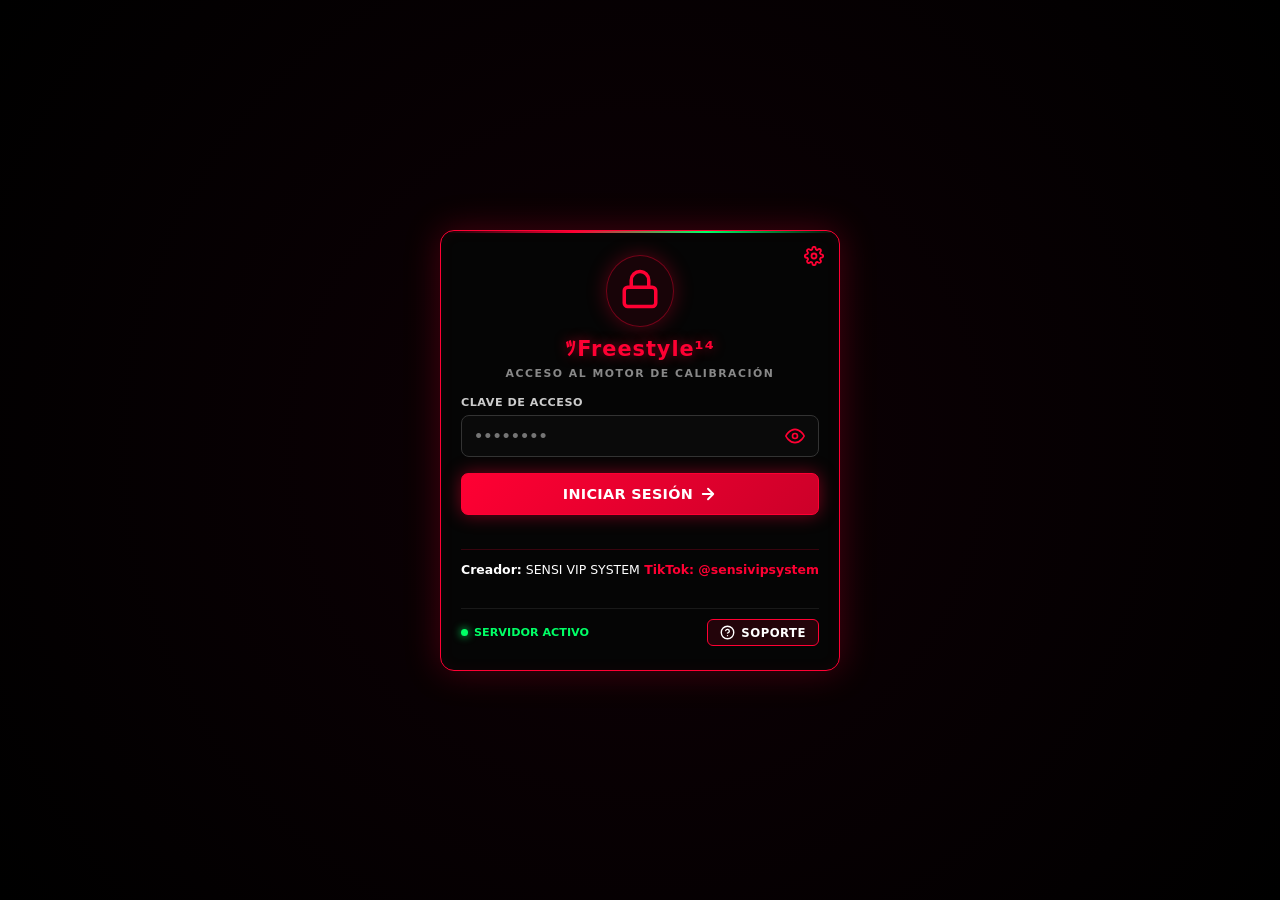
==== commit 7a72a7b3: "Add files via upload" ====
--- a/index.html
+++ b/index.html
@@ -8,16 +8,28 @@
     <meta name="referrer" content="no-referrer">
 
     <!-- DESCRIPCIÓN PARA BUSCADORES -->
-    <meta name="description" content="El mejor generador de sensibilidad para este 2026. Crea y ajusta sensividades perfectas para Free Fire, totalmente personalizables con sistemas inteligentes de precisión.">
-
-    <!-- ICONO DE LA PÁGINA WEB (FAVICON REDONDO) -->
-    <link rel="icon" type="image/png" href="https://ffpro12332100-lang.github.io/sensi-vip-system/a.png">
-    <link rel="apple-touch-icon" href="https://ffpro12332100-lang.github.io/sensi-vip-system/a.png">
+    <meta name="description" content="El mejor generador de sensibilidad para este 2026. Crea y ajusta sensibilidades perfectas para Free Fire, totalmente personalizables con sistemas inteligentes de precisión.">
+
+    <!-- ICONO DE LA PÁGINA WEB (FAVICON REDONDO Y GOOGLE SEARCH OPTIMIZADO) -->
+    <link rel="icon" type="image/png" sizes="32x32" href="https://ffpro12332100-lang.github.io/sensi-vip-system/a.png">
+    <link rel="icon" type="image/png" sizes="192x192" href="https://ffpro12332100-lang.github.io/sensi-vip-system/a.png">
+    <link rel="apple-touch-icon" sizes="180x180" href="https://ffpro12332100-lang.github.io/sensi-vip-system/a.png">
+
+    <!-- MARCADOR ESTRUCTURADO PARA GOOGLE (FAVICON / LOGO SEARCH RESULT) -->
+    <script type="application/ld+json">
+    {
+      "@context": "https://schema.org",
+      "@type": "WebSite",
+      "name": "SENSI VIP SYSTEM",
+      "url": "https://ffpro12332100-lang.github.io/sensi-vip-system/",
+      "logo": "https://ffpro12332100-lang.github.io/sensi-vip-system/a.png"
+    }
+    </script>
 
     <!-- VISTA PREVIA AUTOMÁTICA EN WHATSAPP / TELEGRAM / REDES -->
     <meta property="og:type" content="website">
     <meta property="og:title" content="SENSI VIP SYSTEM">
-    <meta property="og:description" content="El mejor generador de sensibilidad para este 2026. Crea y ajusta sensividades perfectas para Free Fire, totalmente personalizables con sistemas inteligentes de precisión.">
+    <meta property="og:description" content="El mejor generador de sensibilidad para este 2026. Crea y ajusta sensibilidades perfectas para Free Fire, totalmente personalizables con sistemas inteligentes de precisión.">
     <meta property="og:image" content="https://ffpro12332100-lang.github.io/sensi-vip-system/a.png">
     <meta property="og:image:secure_url" content="https://ffpro12332100-lang.github.io/sensi-vip-system/a.png">
     <meta property="og:image:type" content="image/png">
@@ -221,7 +233,7 @@
 <option value="Pequeño">Pequeño</option>
 <option value="Medio" selected>Medio</option>
 <option value="Grande">Grande</option>
-<option value="Omitir Botón">Omitir Botón</option>
+<option value="Omitir Botón">Sin Botón</option>
 </select>
 </div>
 </div>
@@ -370,6 +382,7 @@
 <p class="support-modal-text">
 💬 <strong>Centro de Atención:</strong> Este canal es exclusivamente para hacer preguntas, realizar consultas o informar sobre errores, bugs e inconvenientes con la aplicación.<br><br>
 🔑 <strong>Obtener Contraseña:</strong> Para obtener una contraseña puede comprarla o hacer publicidad al generador de sensibilidad y al creador o darle like a todos los vídeos del creador.<br><br>
+🛡️ <strong>¿Tiene Virus?:</strong> No, es 100% seguro y legal. Verificado en VirusTotal sin ninguna alerta o amenaza.<br><br>
 🚫 <strong>Advertencia de Seguridad:</strong> Cualquier usuario que haga spam, busque problemas o realice acciones fuera de los límites permitidos será <strong>bloqueado de inmediato</strong> de forma permanente.
 </p>
 <div class="whatsapp-buttons-container">
@@ -499,7 +512,7 @@
 Esta función quita la marca y el modelo exacto para generar una <strong>Sensibilidad Universal (Multi-Dispositivo)</strong>.
 </p>
 <p>
-🎯 <strong>¿Para qué sirve?</strong> Es ideal para compartir tus configuraciones con amigos, seguidores en TikTok o la comunidad de Free Fire.
+🎯 <strong>¿Para qué sirve?</strong> Es ideal para compartir configuraciones con amigos, seguidores en TikTok o la comunidad de Free Fire.
 </p>
 </div>
 <button type="button" class="btn btn-std" onclick="cerrarInfoSensiUniversal()" style="background:#ff0033; color:#000; margin-top: 5px;">ENTENDIDO</button>
